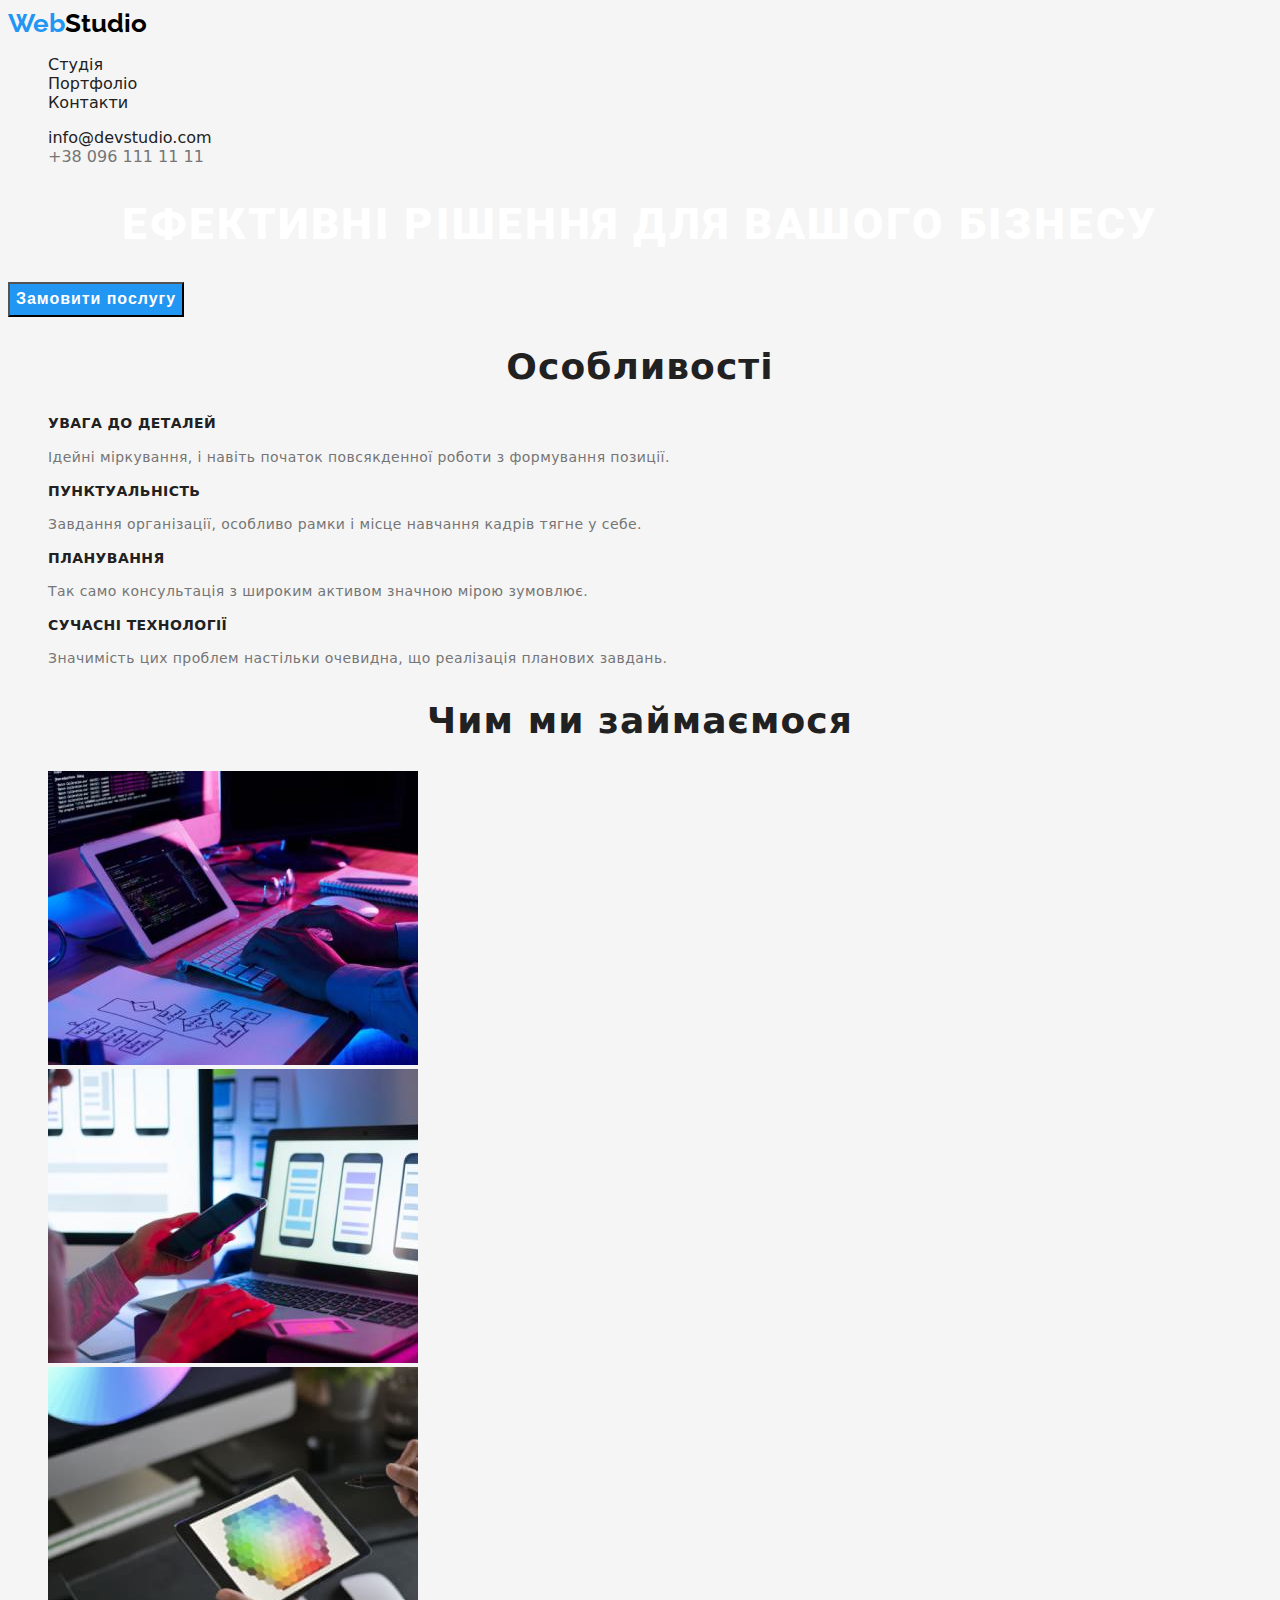
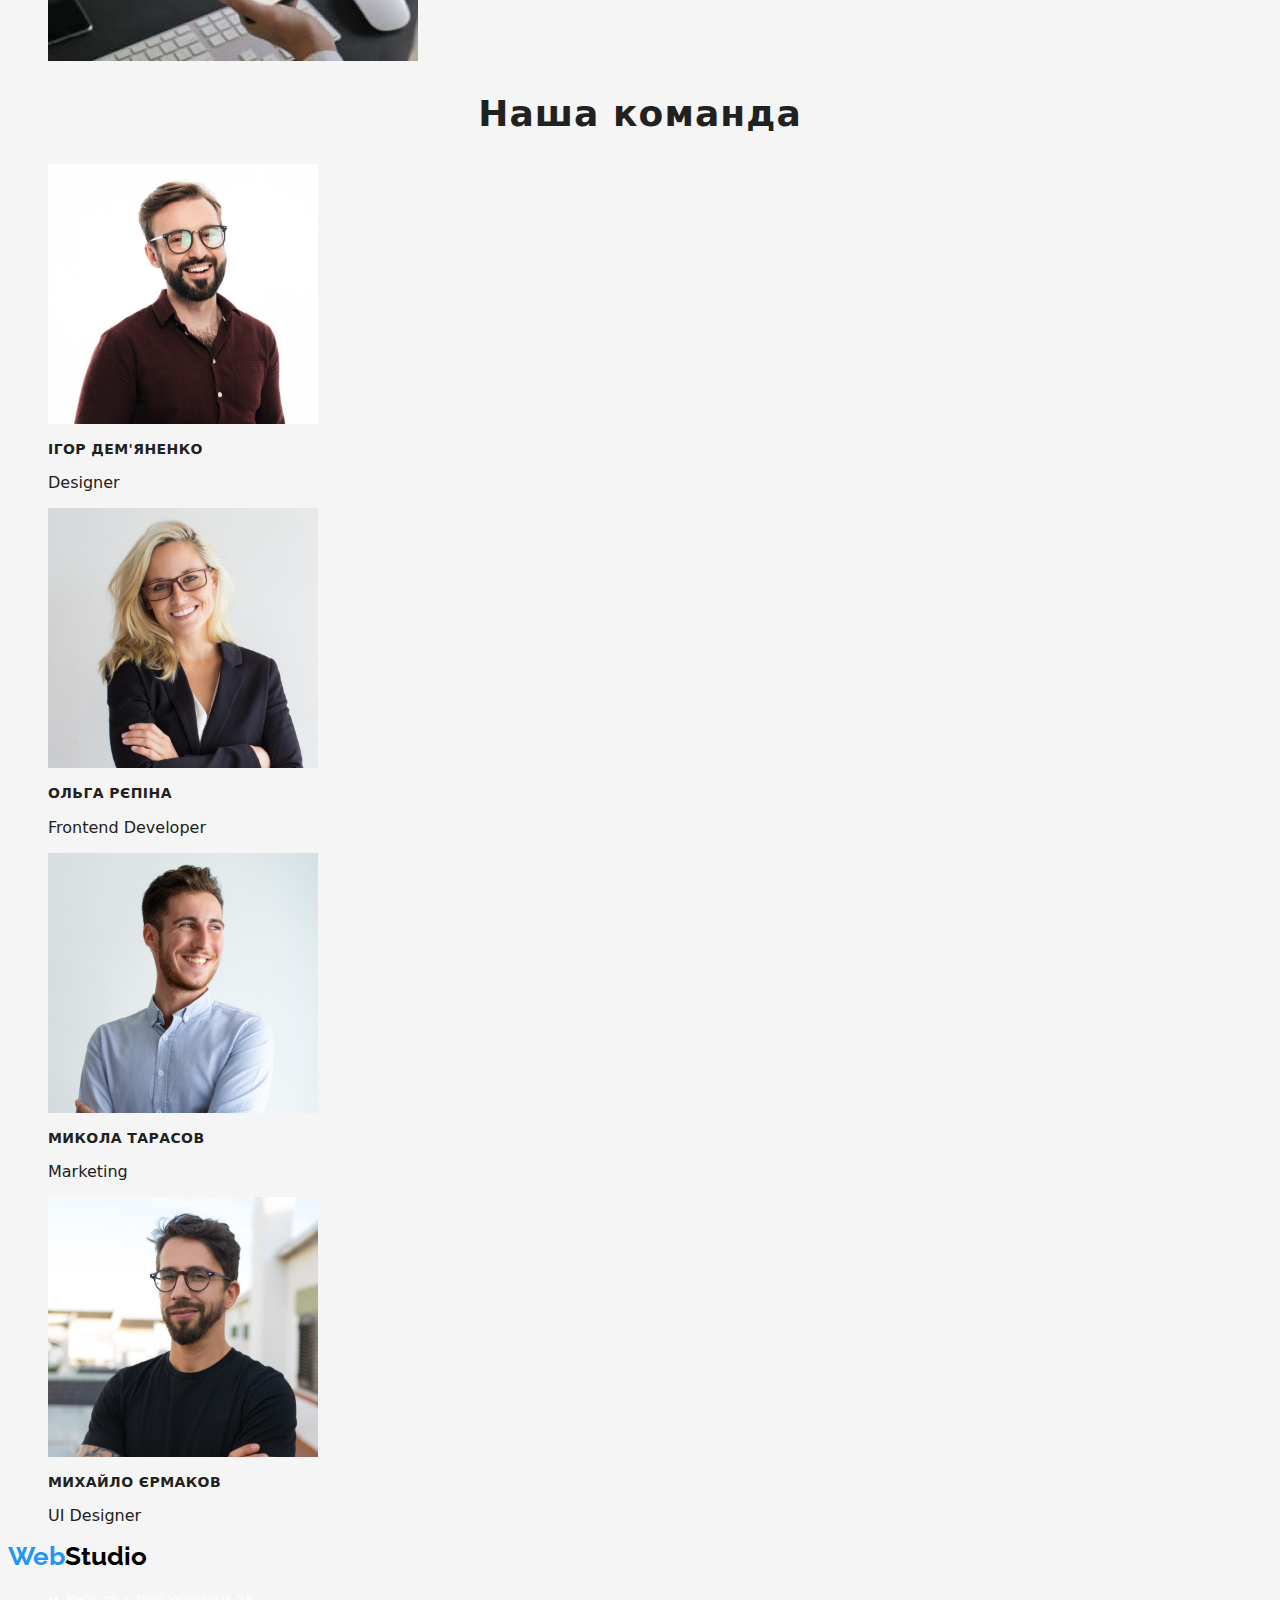
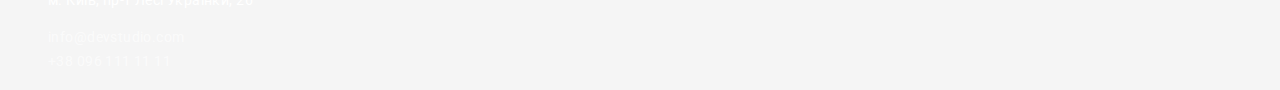
==== index.html @ 3db5e2b0 "допрацювання" ====
<!DOCTYPE html>
<html lang="uk">

<head>
    <meta charset="UTF-8">
    <meta http-equiv="X-UA-Compatible" content="IE=edge">
    <meta name="viewport" content="width=device-width, initial-scale=1.0">
    <title>WebStudio</title>
    <link rel="preconnect" href="https://fonts.googleapis.com">
    <link rel="preconnect" href="https://fonts.gstatic.com" crossorigin>
    <link
        href="https://fonts.googleapis.com/css2?family=Oleo+Script&family=Raleway:wght@700&family=Roboto:wght@400;500;700;900&display=swap"
        rel="stylesheet">
    <link rel="stylesheet" href="./css/styles.css">
</head>

<body>
    <!--Верхня лінія-->
    <header class="header-page">
        <nav class="heder-nav">
            <a href="./index.html" class="logo-blue">Web<span class="logo-black">Studio</span></a>
            <ul class="social-link">
                <li><a class="header-link link" href="./index.html">Студія</a></li>
                <li><a class="header-link link" href="./portfolio.html">Портфоліо</a></li>
                <li><a class="header-link link" href="#">Контакти</a></li>
            </ul>
        </nav>
        <ul>
            <li><a class="link" href="mailto:info@devstudio.com">info@devstudio.com</a></li>
            <li><a class="heder-tel-link" href="tel:+380961111111">+38 096 111 11 11</a></li>
        </ul>
    </header>
    <!--Main-->
    <main>
        <!--Заголовок-->
        <section class="hero">
            <h1 class="hero-title">Ефективні рішення для вашого бізнесу</h1>
            <button class="hero-button" type="button">Замовити послугу</button>
        </section>
        <!--Особливості-->
        <section>
            <h2 visually-hidden>Особливості</h2>
            <ul>
                <li>
                    <h3>УВАГА ДО ДЕТАЛЕЙ</h3>
                    <p class="text-main">Ідейні міркування, і навіть початок повсякденної роботи з формування позиції.
                    </p>
                </li>
                <li>
                    <h3>ПУНКТУАЛЬНІСТЬ</h3>
                    <p class="text-main">Завдання організації, особливо рамки і місце навчання кадрів тягне у себе.</p>
                </li>
                <li>
                    <h3>ПЛАНУВАННЯ</h3>
                    <p class="text-main">Так само консультація з широким активом значною мірою зумовлює.</p>
                </li>
                <li>
                    <h3>СУЧАСНІ ТЕХНОЛОГІЇ</h3>
                    <p class="text-main">Значимість цих проблем настільки очевидна, що реалізація планових завдань.</p>
                </li>
            </ul>
        </section>
        <!--Чим ми займаємося-->
        <section>
            <h2>Чим ми займаємося</h2>
            <ul>
                <li><img src="images/picture1.jpg" alt="картинка1.jpg" width="370" height="294"></li>
                <li><img src="images/picture2.jpg" alt="картинка2.jpg" width="370" height="294"></li>
                <li><img src="images/picture3.jpg" alt="картинка3.jpg" width="370" height="294"></li>
            </ul>
        </section>
        <!--Наша команда-->
        <section>
            <h2>Наша команда</h2>
            <ul>
                <li>
                    <img src="images/demyanenko.jpg" alt="Ігор Дем'яненко" width="270" height="260">
                    <h3>Ігор Дем'яненко</h3>
                    <p class="text">Designer</p>
                </li>
                <li>
                    <img src="images/repina.jpg" alt="Ольга Рєпіна" width="270" height="260">
                    <h3>Ольга Рєпіна</h3>
                    <p class="text">Frontend Developer</p>
                </li>
                <li>
                    <img src="images/tarasov.jpg" alt="Микола Тарасов" width="270" height="260">
                    <h3>Микола Тарасов</h3>
                    <p class="text">Marketing</p>
                </li>
                <li>
                    <img src="images/yermakov.jpg" alt="Михайло Єрмаков" width="270" height="260">
                    <h3>Михайло Єрмаков</h3>
                    <p class="text">UI Designer</p>
                </li>
            </ul>
        </section>
    </main>
    <!--Підвал-->
    <footer>
        <a href="./index.html" class="logo-blue">Web<span class="logo-black">Studio</span></a>
        <address>
            <ul class="link">
                <li>
                    <p class="footer-addres link">м. Київ, пр-т Лесі Українки, 26</p>
                </li>
                <li><a class="footer-link link" href="mailto:info@devstudio.com" class="link">info@devstudio.com</a>
                </li>
                <li><a class="footer-tel-link link" href="tel:+380961111111"> +38 096 111 11 11</a></li>
            </ul>
        </address>
    </footer>
</body>

</html>
---- css/styles.css ----
/*body { font-family:'Roboto';*/
body {
  background-color: #f5f5f5;
  color: #212121;
  font-family: system-ui, -apple-system, BlinkMacSystemFont, "Segoe UI", Roboto,
    Oxygen, Ubuntu, Cantarell, "Open Sans", "Helvetica Neue", sans-serif;
}

/*логотип*/
.logo-blue {
  font-family: "Raleway";
  font-style: normal;
  font-weight: 700;
  font-size: 26px;
  line-height: 1.2;
  color: #2196f3;
}

.logo-black {
  color: #000000;
}

/*навігація*/
ul {
  list-style: none;
}

a {
  text-decoration: none;
}

.social-links .link {

  font-weight: 500;
  font-size: 14px;
  line-height: 1.1;
  letter-spacing: 0.02em;
  color: #212121;
}

.social-links .link:hover,
.social-links .link:focus {
  color: #2196f3;
}

.social-links .link:visited {
  color: #2196f3;
}

a[href="#"] {
  color: #212121;
}

.social-links a {
  color: #212121;
}

/*електронна адреса і телефон*/

.link {
  color: #212121;
}

.link:hover {
  color: #2196f3;
}

.heder-tel-link {
  color: #757575;
}

.heder-tel-link:hover,
.heder-tel-link:focus {
  color: #2196f3;
}

/*Шапка, кнопки*/
.hero-title {
  font-weight: 900;
  font-size: 44px;
  line-height: 1.3;
  /* or 136% */

  text-align: center;
  letter-spacing: 0.06em;
  text-transform: uppercase;

  color: #FFFFFF;
}

.hero-button {
  background-color: #2196f3;
  font-weight: 700;
  font-size: 16px;
  line-height: 1.8;
  /* identical to box height, or 188% */

  display: flex;
  align-items: center;
  text-align: center;
  letter-spacing: 0.06em;

  color: #FFFFFF;
}

button {
  cursor: pointer;
}

button:hover,
button:focus {
  color: #2196f3;
}

/*Заголовки*/
h1 {
  font-family: 'Roboto';
  font-style: normal;
  font-weight: 700;
  font-size: 18px;
  line-height: 2;
  /* identical to box height, or 200% */

  letter-spacing: 0.06em;

  color: #212121;
}

h2 {
  font-size: 36px;
  line-height: 1.1;
  text-align: center;
  letter-spacing: 0.03em;

  color: #212121;
}

h3 {
  font-size: 14px;
  line-height: 1.1;
  letter-spacing: 0.03em;
  text-transform: uppercase;

  color: #212121;
}

/*Параграфи*/
.text-main {
  font-weight: 400;
  font-size: 14px;
  line-height: 1.7;
  /* or 171% */

  letter-spacing: 0.03em;

  color: #757575;
}

.visually-hidden {
  position: absolute;
  white-space: nowrap;
  width: 1px;
  height: 1px;
  overflow: hidden;
  border: 0;
  padding: 0;
  clip: rect(0 0 0 0);
  clip-path: inset(50%);
  margin: -1px;
}

.footer-addres {
  font-family: 'Roboto';
  font-style: normal;
  font-weight: 400;
  font-size: 14px;
  line-height: 1.7;
  /* or 171% */

  letter-spacing: 0.03em;

  color: #FFFFFF;
}

.footer-link {
  font-family: 'Roboto';
  font-style: normal;
  font-size: 14px;
  line-height: 1.7;
  /* or 171% */

  letter-spacing: 0.03em;

  color: rgba(255, 255, 255, 0.6);
}

.footer-tel-link {
  font-family: 'Roboto';
  font-style: normal;
  font-weight: 400;
  font-size: 14px;
  line-height: 1.7;
  /* or 171% */

  letter-spacing: 0.03em;

  color: rgba(255, 255, 255, 0.6);
}
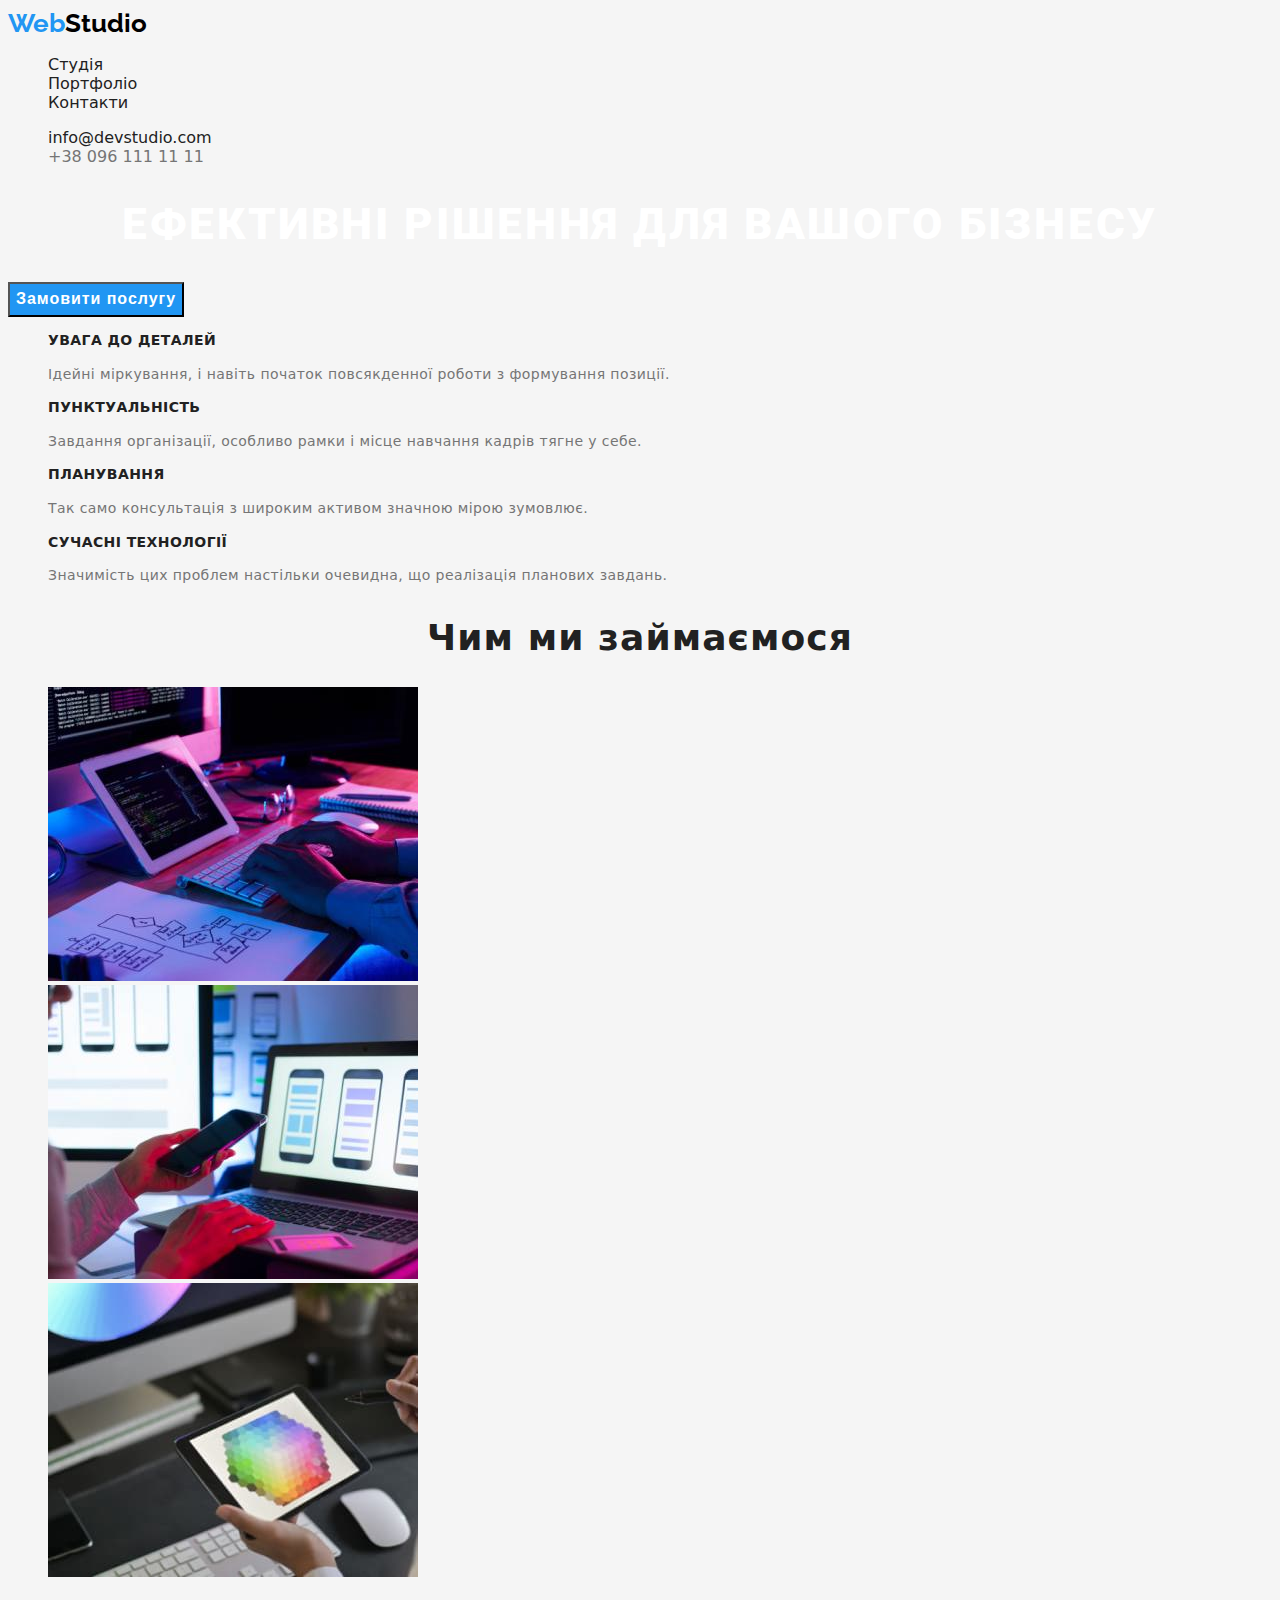
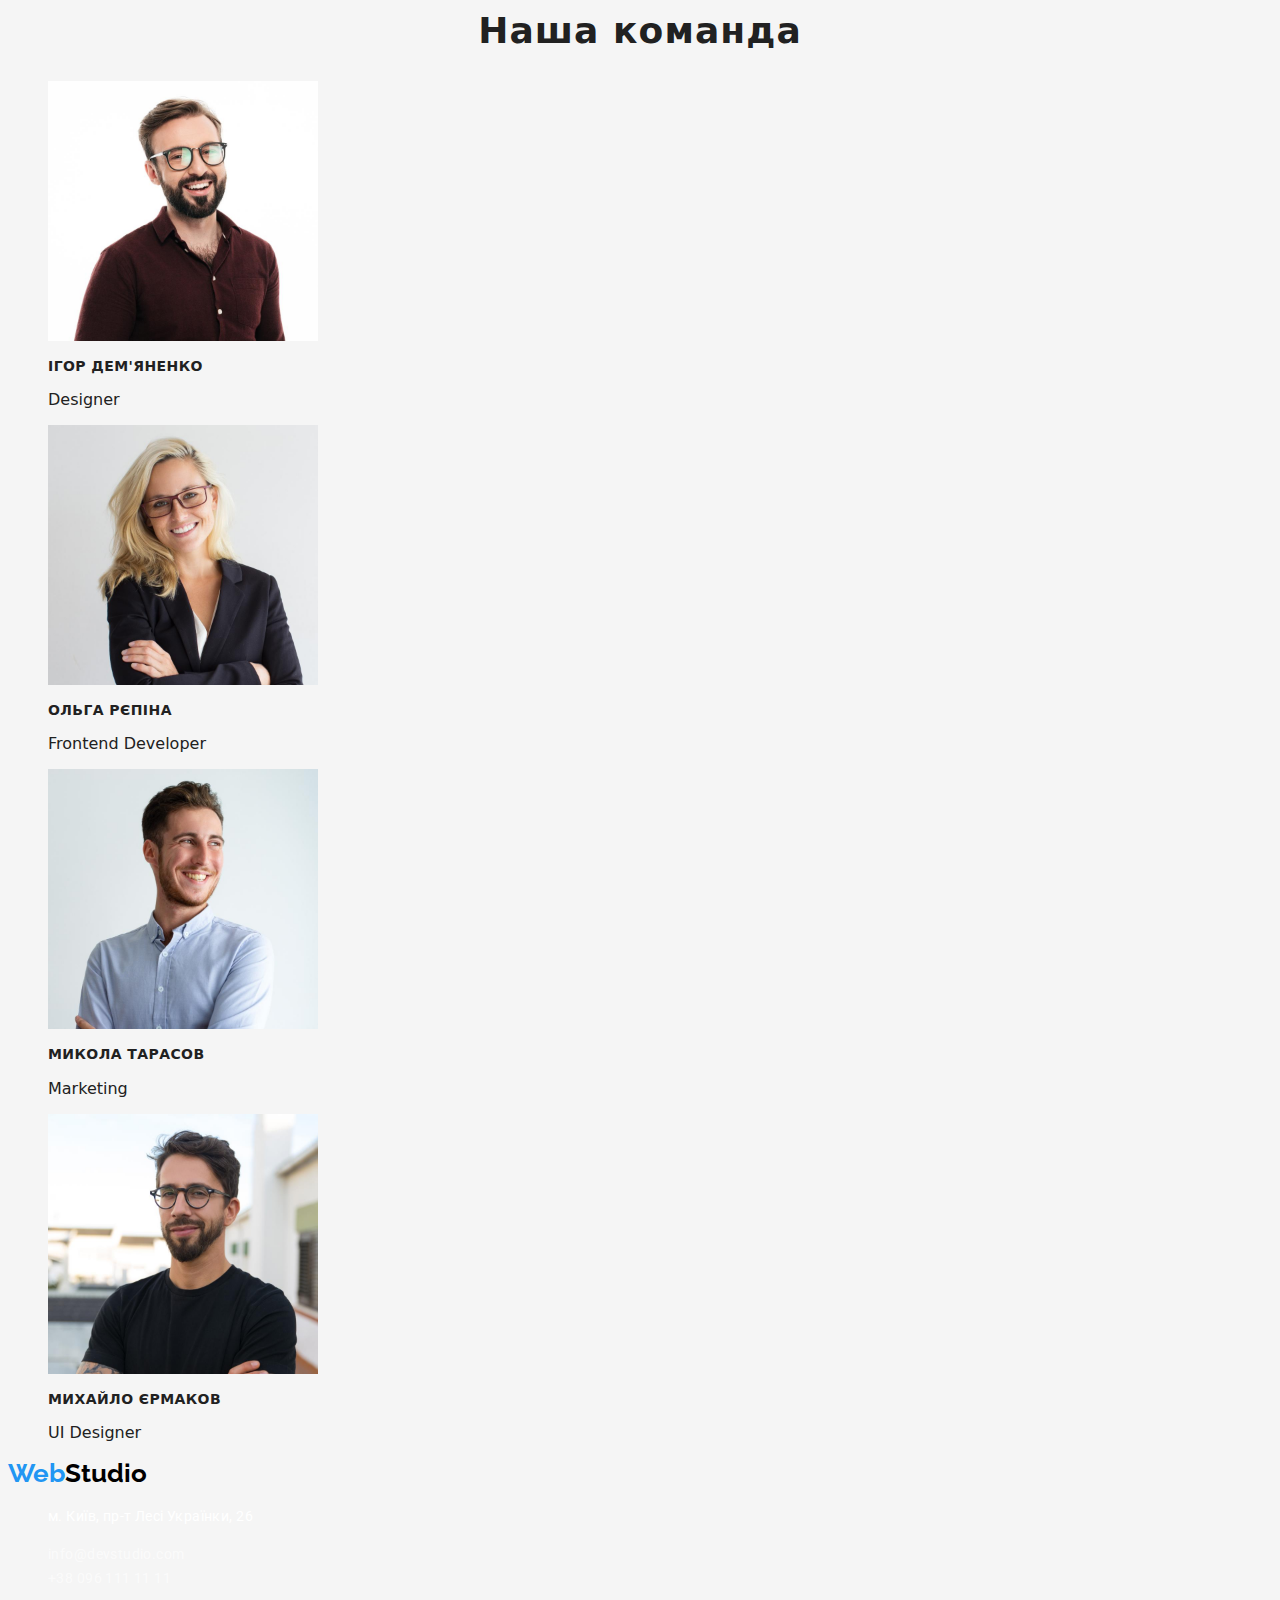
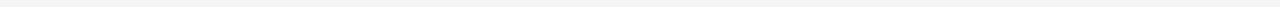
==== commit 150adfa3: "Виправлення" ====
--- a/index.html
+++ b/index.html
@@ -39,7 +39,7 @@
         </section>
         <!--Особливості-->
         <section>
-            <h2 visually-hidden>Особливості</h2>
+            <h2 class="visually-hidden">Особливості</h2>
             <ul>
                 <li>
                     <h3>УВАГА ДО ДЕТАЛЕЙ</h3>
@@ -104,7 +104,7 @@
                 <li>
                     <p class="footer-addres link">м. Київ, пр-т Лесі Українки, 26</p>
                 </li>
-                <li><a class="footer-link link" href="mailto:info@devstudio.com" class="link">info@devstudio.com</a>
+                <li><a class="footer-link link" href="mailto:info@devstudio.com">info@devstudio.com</a>
                 </li>
                 <li><a class="footer-tel-link link" href="tel:+380961111111"> +38 096 111 11 11</a></li>
             </ul>
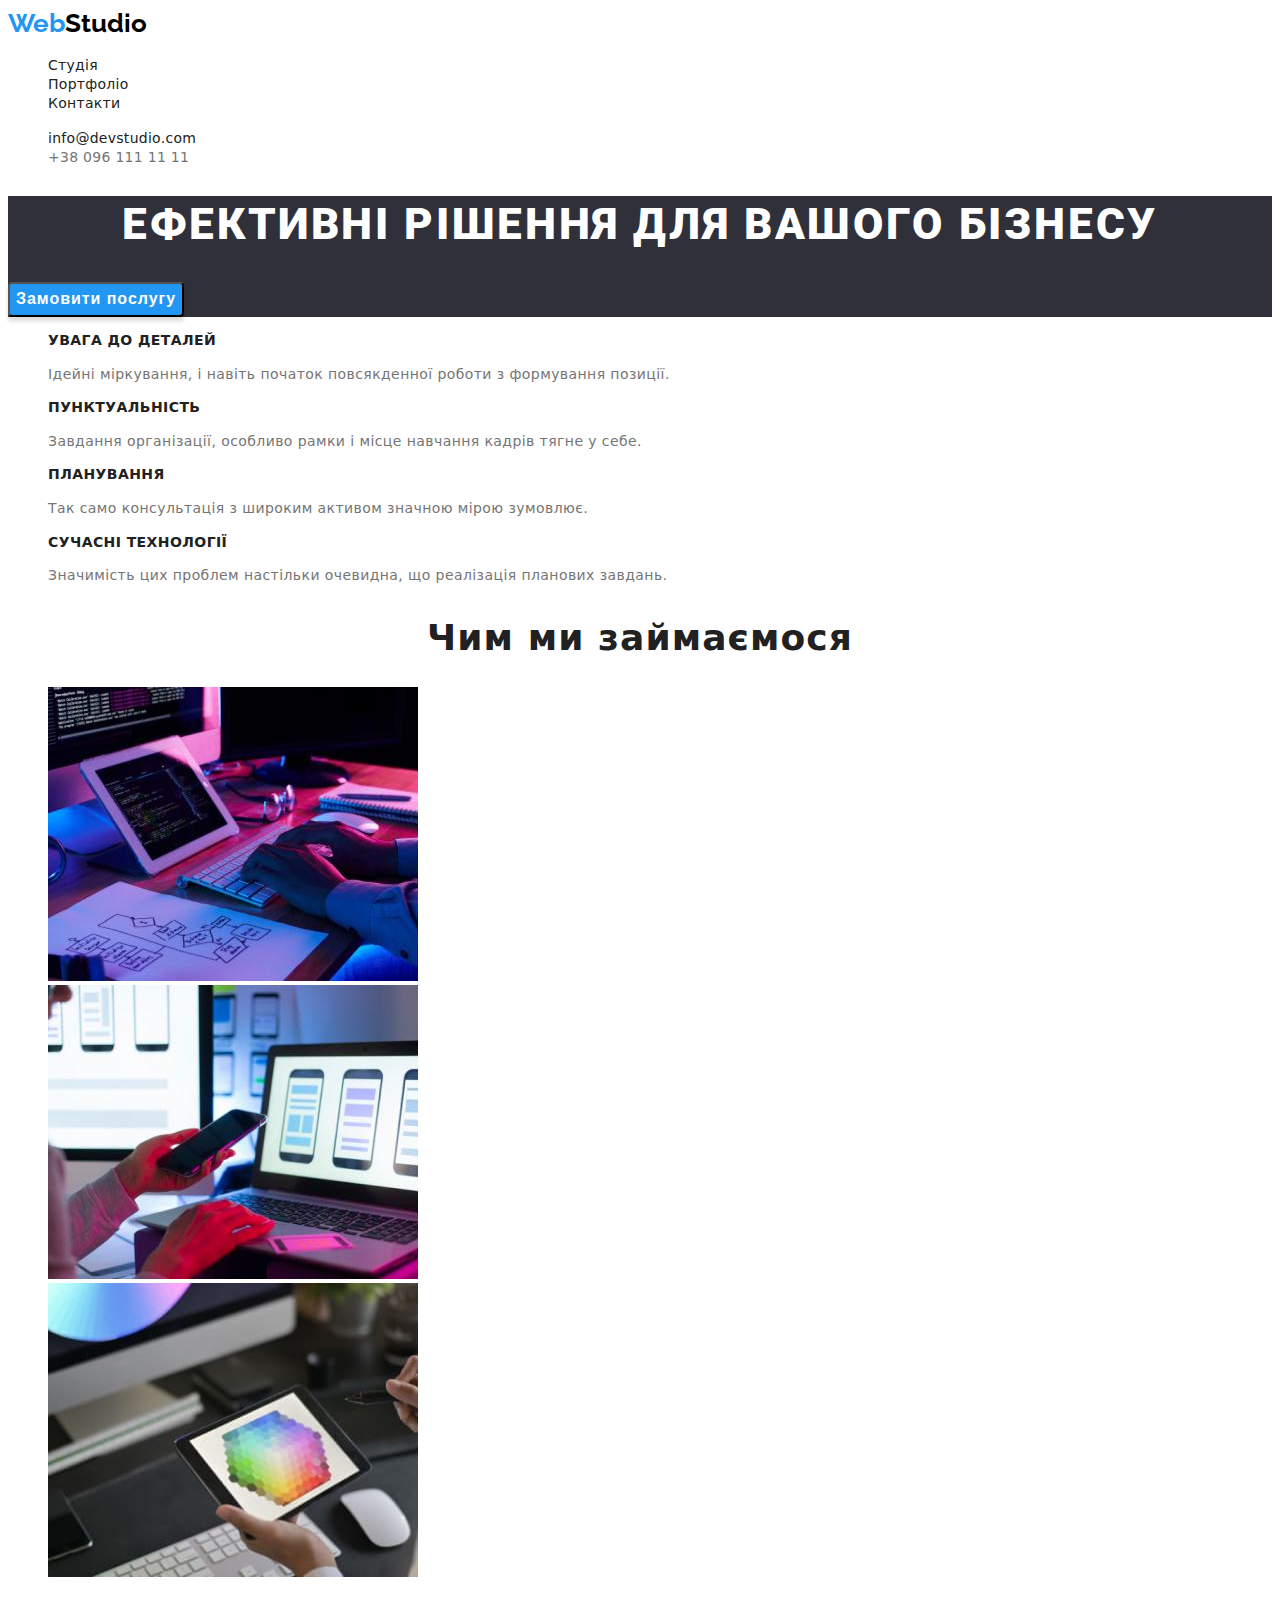
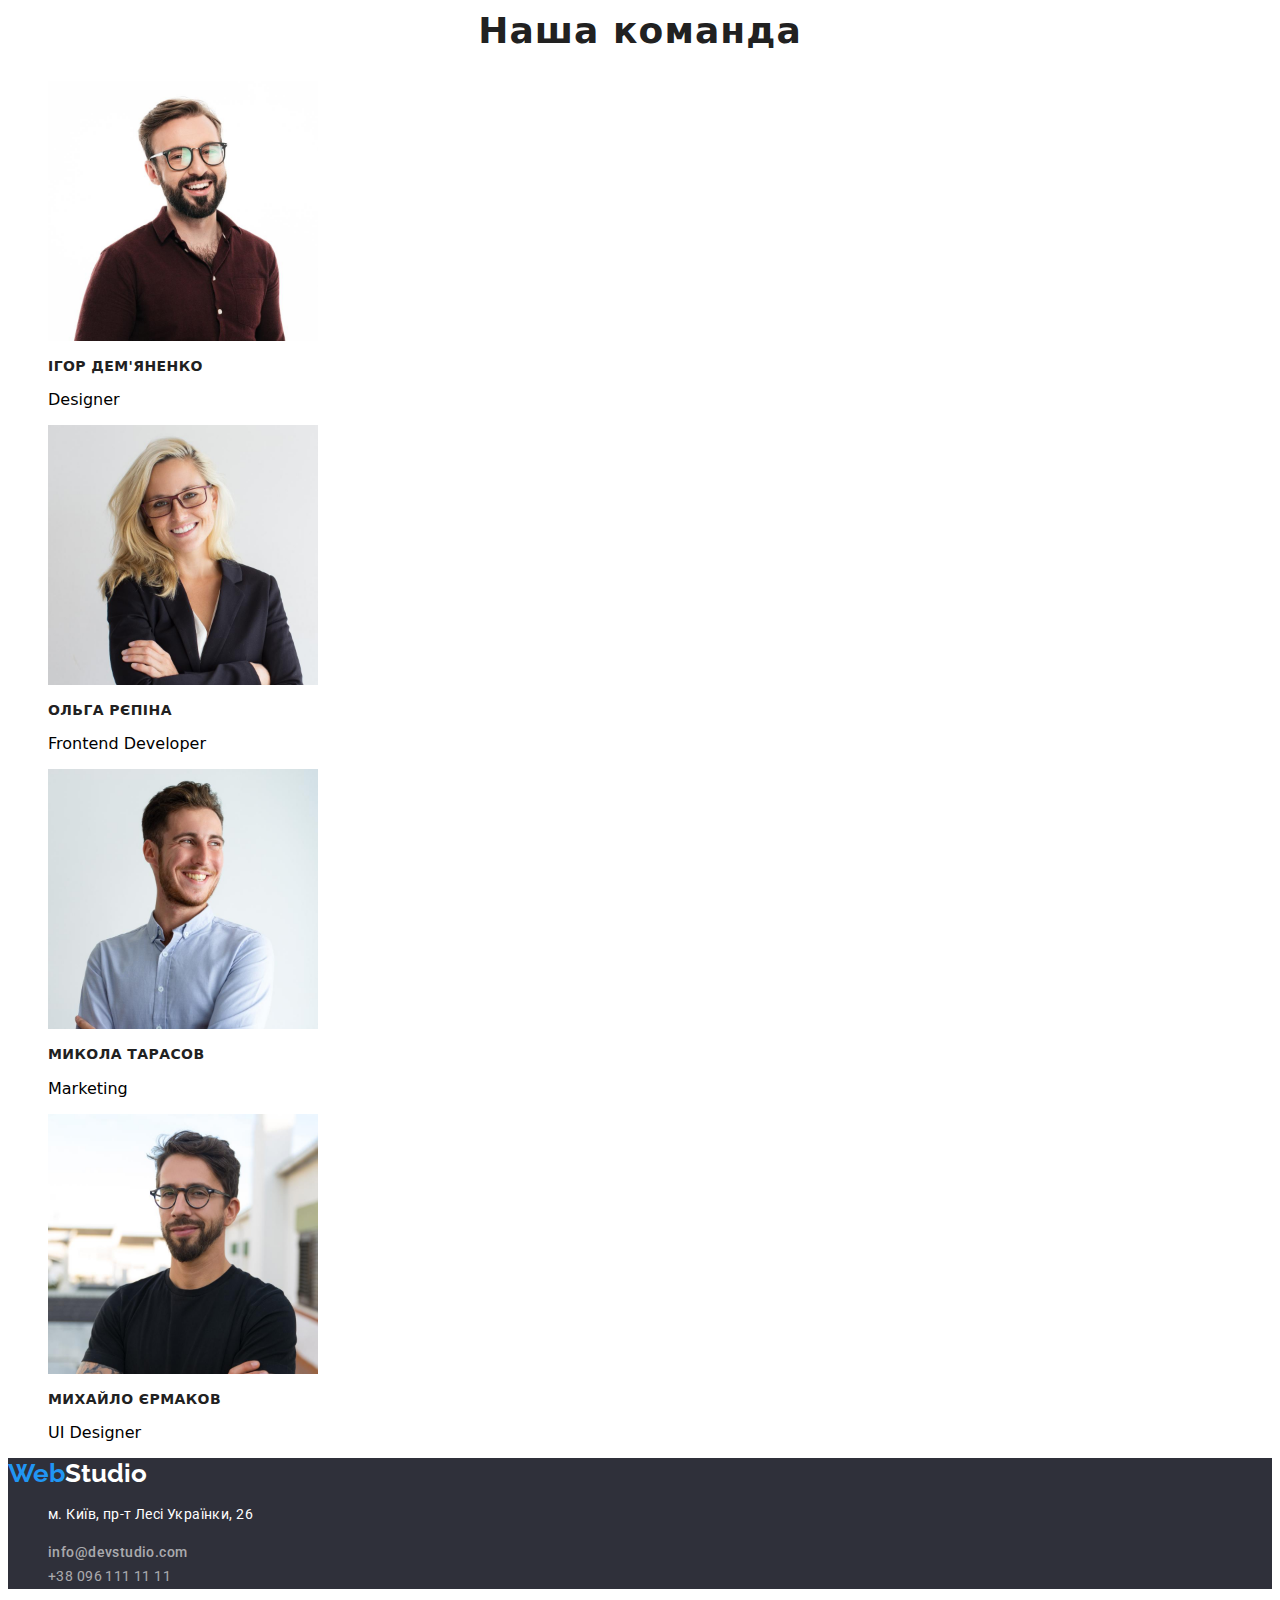
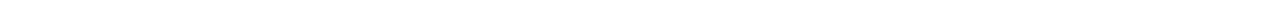
==== commit c9040eaa: "допрацювання" ====
--- a/index.html
+++ b/index.html
@@ -17,9 +17,9 @@
 <body>
     <!--Верхня лінія-->
     <header class="header-page">
-        <nav class="heder-nav">
+        <nav>
             <a href="./index.html" class="logo-blue">Web<span class="logo-black">Studio</span></a>
-            <ul class="social-link">
+            <ul class="site-nav list">
                 <li><a class="header-link link" href="./index.html">Студія</a></li>
                 <li><a class="header-link link" href="./portfolio.html">Портфоліо</a></li>
                 <li><a class="header-link link" href="#">Контакти</a></li>
@@ -38,11 +38,11 @@
             <button class="hero-button" type="button">Замовити послугу</button>
         </section>
         <!--Особливості-->
-        <section>
+        <section class="section">
             <h2 class="visually-hidden">Особливості</h2>
             <ul>
                 <li>
-                    <h3>УВАГА ДО ДЕТАЛЕЙ</h3>
+                    <h3 class="">УВАГА ДО ДЕТАЛЕЙ</h3>
                     <p class="text-main">Ідейні міркування, і навіть початок повсякденної роботи з формування позиції.
                     </p>
                 </li>
@@ -97,8 +97,8 @@
         </section>
     </main>
     <!--Підвал-->
-    <footer>
-        <a href="./index.html" class="logo-blue">Web<span class="logo-black">Studio</span></a>
+    <footer class="page-footer">
+        <a href="./index.html" class="logo-blue">Web<span class="logo-white">Studio</span></a>
         <address>
             <ul class="link">
                 <li>
--- a/css/styles.css
+++ b/css/styles.css
@@ -1,11 +1,20 @@
-/*body { font-family:'Roboto';*/
+/*body font-family:'Roboto';*/
+:root {
+  --primary-text-color:#757575;
+  --title-text-color: #212121;
+  --accent-color: #2196F3;
+  --accent-black-color: #000000;
+  --primary-white-color: #FFFFFF;
+}
+
 body {
-  background-color: #f5f5f5;
-  color: #212121;
+  background-color: var(--primary-white-color);
   font-family: system-ui, -apple-system, BlinkMacSystemFont, "Segoe UI", Roboto,
     Oxygen, Ubuntu, Cantarell, "Open Sans", "Helvetica Neue", sans-serif;
 }
-
+.hero {
+  background: #2F303A;
+}
 /*логотип*/
 .logo-blue {
   font-family: "Raleway";
@@ -17,56 +26,67 @@
 }
 
 .logo-black {
-  color: #000000;
-}
-
+  color: var(--accent-black-color)
+}
+.logo-white {
+color: var(--primary-white-color)
+}
 /*навігація*/
 ul {
   list-style: none;
 }
-
+.list {
+  list-style: none;
+}
 a {
   text-decoration: none;
 }
 
-.social-links .link {
-
+.site-nav.header-link.link {
+
+  font-family: 'Roboto';
+  font-style: normal;
   font-weight: 500;
   font-size: 14px;
   line-height: 1.1;
   letter-spacing: 0.02em;
-  color: #212121;
-}
-
-.social-links .link:hover,
-.social-links .link:focus {
-  color: #2196f3;
-}
-
-.social-links .link:visited {
-  color: #2196f3;
+
+  color:var(--title-text-color)
+}
+
+.site-nav.header-link.link {
+  color: var(--accent-color);
+}
+
+.site-nav.header-link.link:hover,
+.site-nav.header-link.link:focus {
+  color: var(--accent-color)
 }
 
 a[href="#"] {
-  color: #212121;
-}
-
-.social-links a {
-  color: #212121;
+  color:var(--title-text-color)
 }
 
 /*електронна адреса і телефон*/
 
 .link {
-  color: #212121;
-}
-
-.link:hover {
-  color: #2196f3;
+  font-weight: 500;
+  font-size: 14px;
+  line-height: 1.1;
+  letter-spacing: 0.02em;
+  color: var(--title-text-color)
+}
+.link:hover,
+.link:focus {
+  color: var(--accent-color)
 }
 
 .heder-tel-link {
-  color: #757575;
+  font-weight: 500;
+  font-size: 14px;
+  line-height: 1.1;
+  letter-spacing: 0.02em;
+  color:var(--primary-text-color)
 }
 
 .heder-tel-link:hover,
@@ -85,46 +105,83 @@
   letter-spacing: 0.06em;
   text-transform: uppercase;
 
-  color: #FFFFFF;
-}
-
+  color: var(--primary-white-color)
+}
+
+.button {
+  color: var(--title-text-color);
+  background-color: var(--primary-white-color);
+}
+
+.button {
+  cursor: pointer;
+}
+button:hover,
+button:focus {
+  color: var(--accent-color)
+}
 .hero-button {
-  background-color: #2196f3;
+  background: #2196F3;
+  box-shadow: 0px 4px 4px rgba(0, 0, 0, 0.15);
+  border-radius: 4px;
   font-weight: 700;
   font-size: 16px;
   line-height: 1.8;
   /* identical to box height, or 188% */
-
   display: flex;
   align-items: center;
   text-align: center;
   letter-spacing: 0.06em;
-
-  color: #FFFFFF;
-}
-
-button {
-  cursor: pointer;
-}
-
-button:hover,
-button:focus {
-  color: #2196f3;
-}
-
+  color: var(--primary-white-color)
+}
+.portfolio-button-blue {
+  background-color: var(--accent-color);
+  /* shadow-middle */
+  box-shadow: 0px 3px 1px rgba(0, 0, 0, 0.1),
+    0px 1px 2px rgba(0, 0, 0, 0.08),
+    0px 2px 2px rgba(0, 0, 0, 0.12);
+  border-radius: 4px;
+
+  font-family: 'Roboto';
+  font-style: normal;
+  font-weight: 500;
+  font-size: 16px;
+  line-height: 1.6;
+  /* identical to box height, or 162% */
+  text-align: center;
+  letter-spacing: 0.03em;
+  color: var(--primary-white-color)
+}
+.portfolio-button {
+  background: #F5F4FA;
+  border-radius: 4px;
+  font-family: 'Roboto';
+  font-style: normal;
+  font-weight: 500;
+  font-size: 16px;
+  line-height: 26px;
+  /* identical to box height, or 162% */
+
+  text-align: center;
+  letter-spacing: 0.03em;
+  color: var(--title-text-color);
+}
 /*Заголовки*/
-h1 {
-  font-family: 'Roboto';
-  font-style: normal;
-  font-weight: 700;
-  font-size: 18px;
-  line-height: 2;
-  /* identical to box height, or 200% */
-
+.hero-title {
+  font-family: 'Roboto';
+  font-style: normal;
+  font-weight: 900;
+  font-size: 44px;
+  line-height: 1.3;
+  /* or 136% */
+
+  text-align: center;
   letter-spacing: 0.06em;
-
-  color: #212121;
-}
+  text-transform: uppercase;
+
+  color: var(--primary-white-color);
+}
+
 
 h2 {
   font-size: 36px;
@@ -168,7 +225,9 @@
   clip-path: inset(50%);
   margin: -1px;
 }
-
+.page-footer{
+background: #2F303A;
+}
 .footer-addres {
   font-family: 'Roboto';
   font-style: normal;
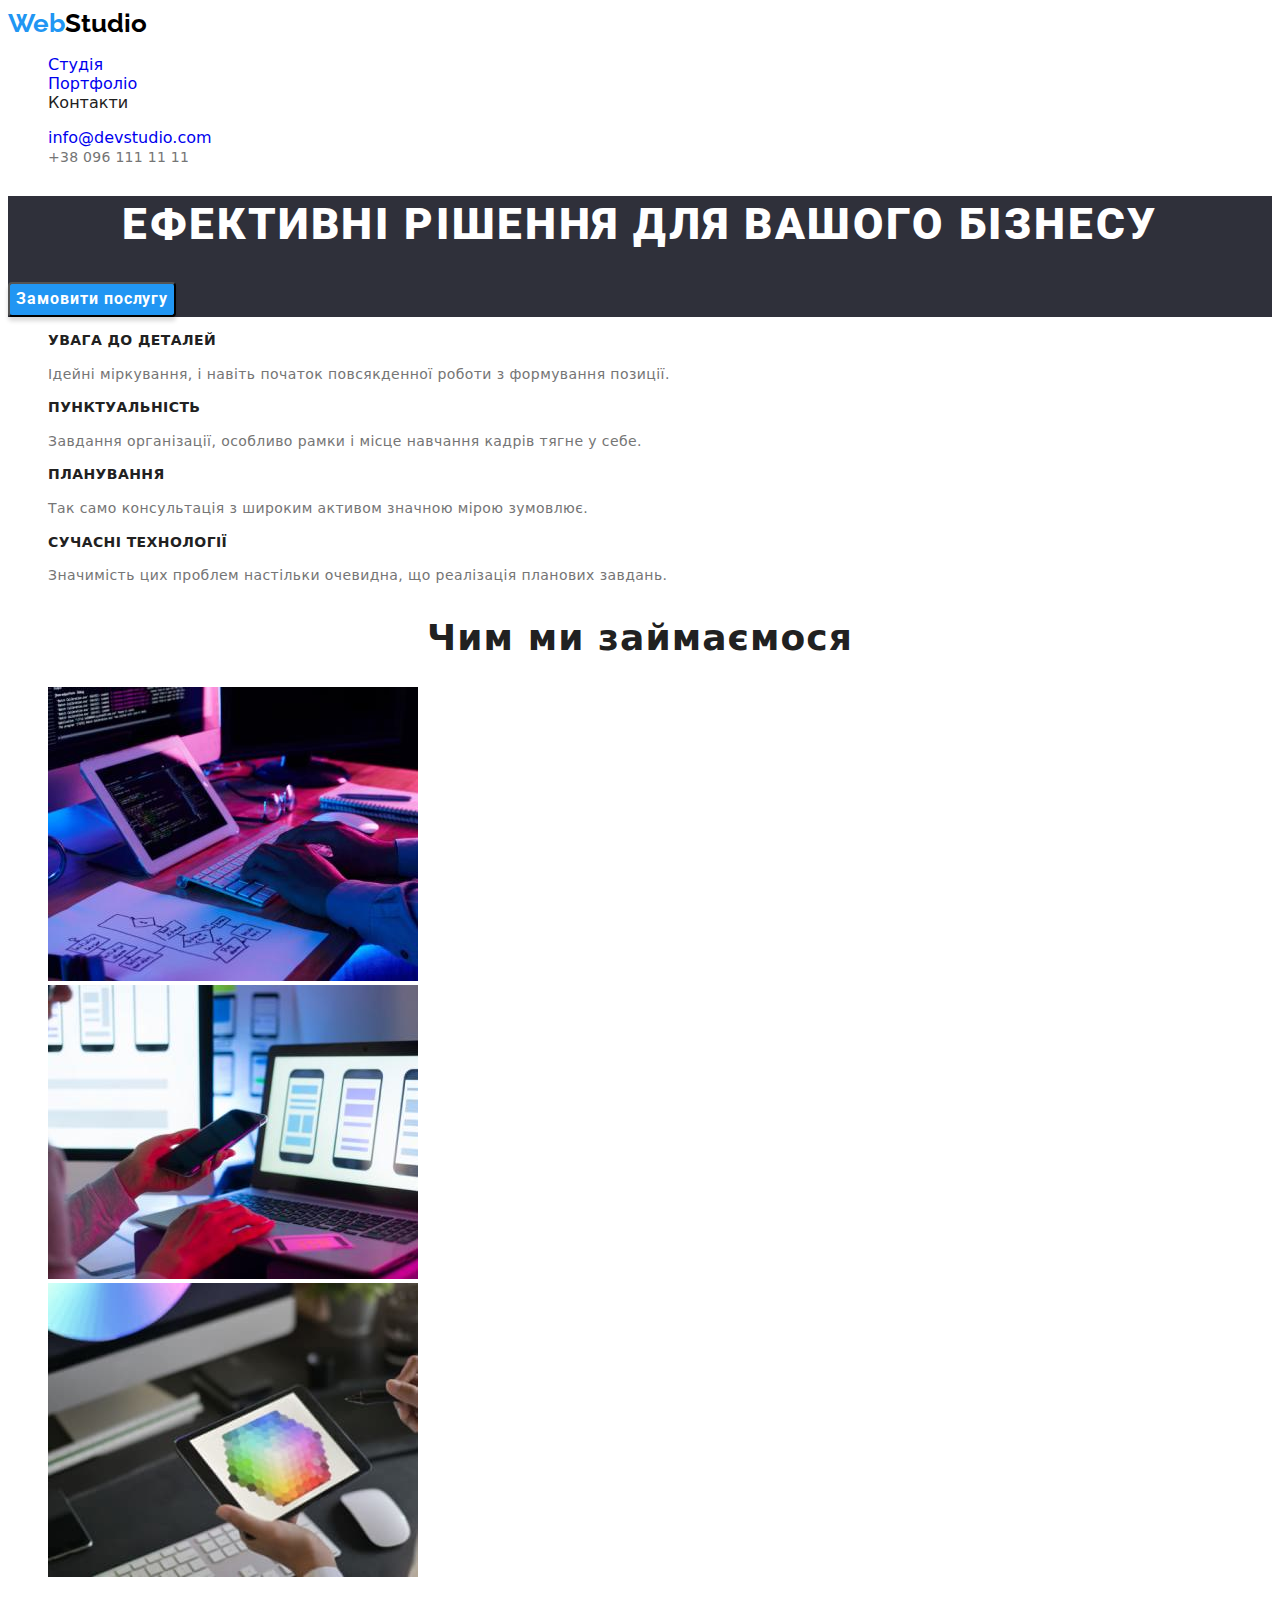
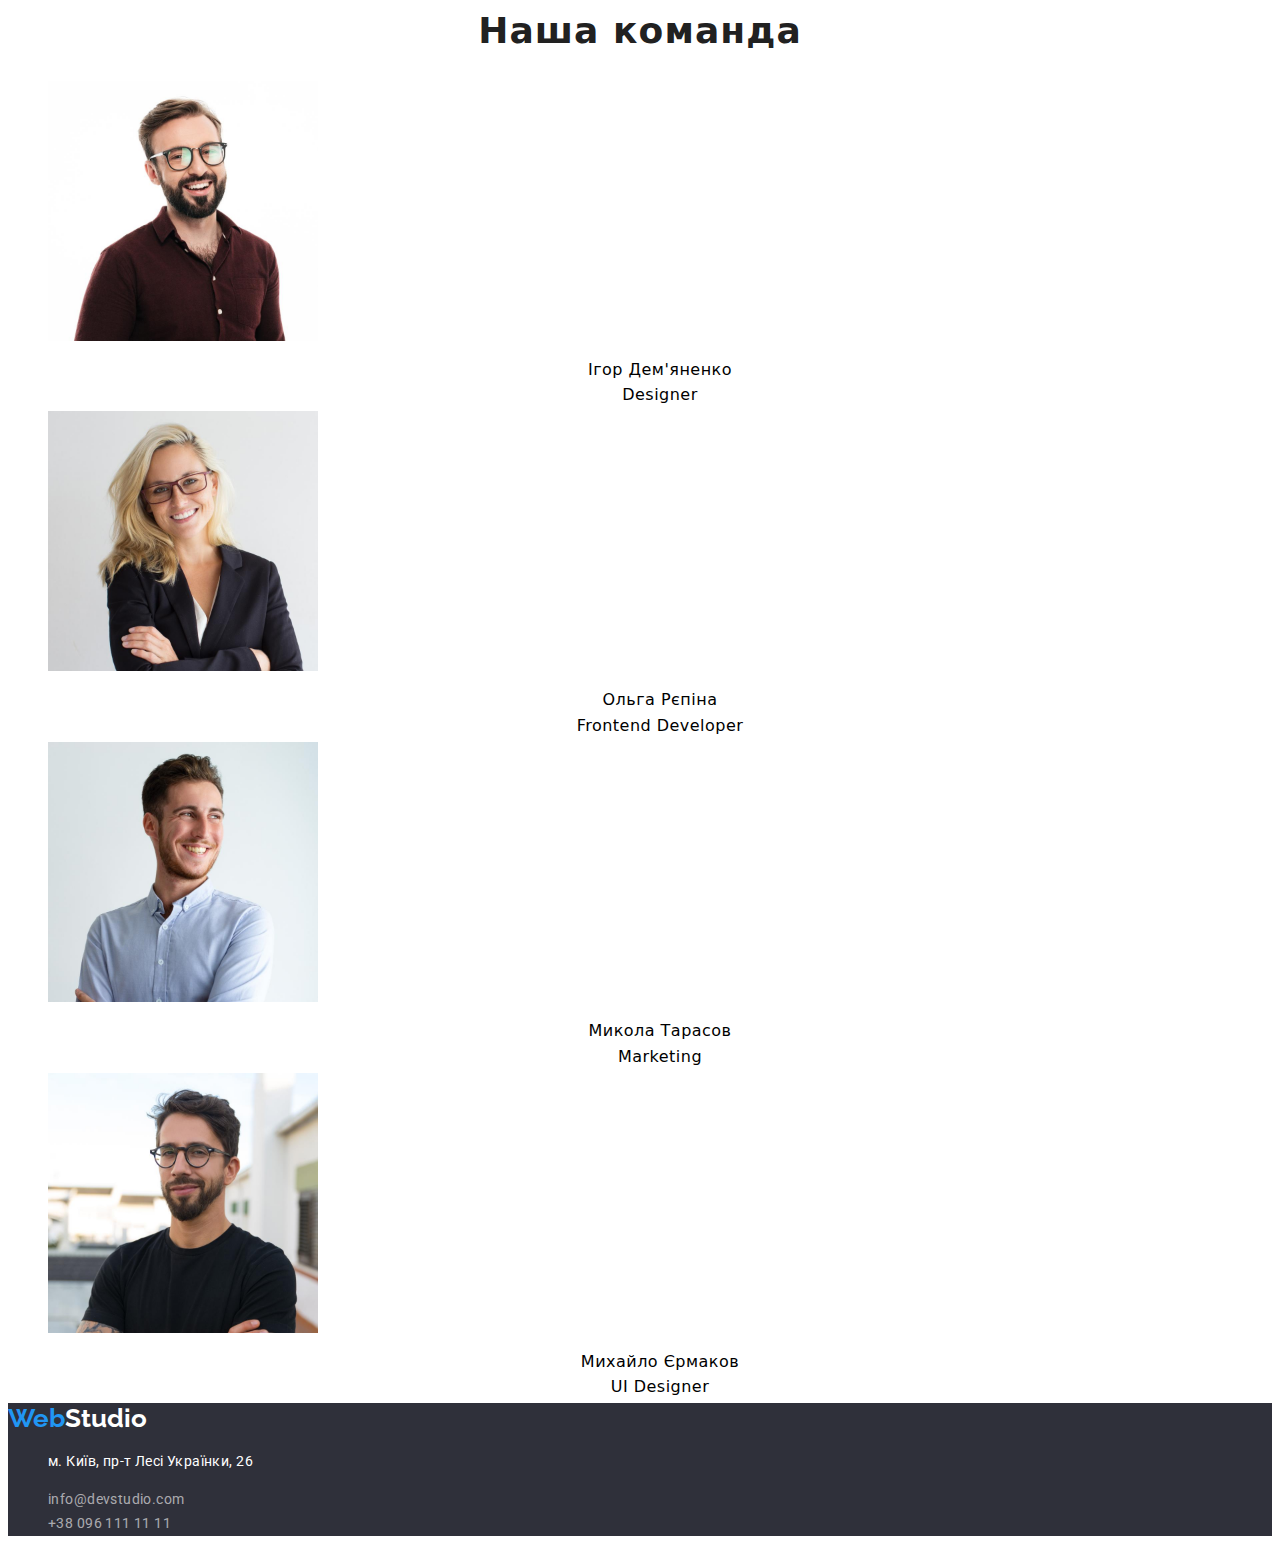
==== commit 03044527: "допрацювання" ====
--- a/index.html
+++ b/index.html
@@ -20,13 +20,13 @@
         <nav>
             <a href="./index.html" class="logo-blue">Web<span class="logo-black">Studio</span></a>
             <ul class="site-nav list">
-                <li><a class="header-link link" href="./index.html">Студія</a></li>
+                <li><a class="header-link current" href="./index.html">Студія</a></li>
                 <li><a class="header-link link" href="./portfolio.html">Портфоліо</a></li>
                 <li><a class="header-link link" href="#">Контакти</a></li>
             </ul>
         </nav>
         <ul>
-            <li><a class="link" href="mailto:info@devstudio.com">info@devstudio.com</a></li>
+            <li><a class="link current" href="mailto:info@devstudio.com">info@devstudio.com</a></li>
             <li><a class="heder-tel-link" href="tel:+380961111111">+38 096 111 11 11</a></li>
         </ul>
     </header>
@@ -35,34 +35,34 @@
         <!--Заголовок-->
         <section class="hero">
             <h1 class="hero-title">Ефективні рішення для вашого бізнесу</h1>
-            <button class="hero-button" type="button">Замовити послугу</button>
+            <button class="button primary" type="button">Замовити послугу</button>
         </section>
         <!--Особливості-->
         <section class="section">
             <h2 class="visually-hidden">Особливості</h2>
             <ul>
                 <li>
-                    <h3 class="">УВАГА ДО ДЕТАЛЕЙ</h3>
+                    <h3 class="title">УВАГА ДО ДЕТАЛЕЙ</h3>
                     <p class="text-main">Ідейні міркування, і навіть початок повсякденної роботи з формування позиції.
                     </p>
                 </li>
                 <li>
-                    <h3>ПУНКТУАЛЬНІСТЬ</h3>
+                    <h3 class="title">ПУНКТУАЛЬНІСТЬ</h3>
                     <p class="text-main">Завдання організації, особливо рамки і місце навчання кадрів тягне у себе.</p>
                 </li>
                 <li>
-                    <h3>ПЛАНУВАННЯ</h3>
+                    <h3 class="title">ПЛАНУВАННЯ</h3>
                     <p class="text-main">Так само консультація з широким активом значною мірою зумовлює.</p>
                 </li>
                 <li>
-                    <h3>СУЧАСНІ ТЕХНОЛОГІЇ</h3>
+                    <h3 class="title">СУЧАСНІ ТЕХНОЛОГІЇ</h3>
                     <p class="text-main">Значимість цих проблем настільки очевидна, що реалізація планових завдань.</p>
                 </li>
             </ul>
         </section>
         <!--Чим ми займаємося-->
         <section>
-            <h2>Чим ми займаємося</h2>
+            <h2 class="main-title">Чим ми займаємося</h2>
             <ul>
                 <li><img src="images/picture1.jpg" alt="картинка1.jpg" width="370" height="294"></li>
                 <li><img src="images/picture2.jpg" alt="картинка2.jpg" width="370" height="294"></li>
@@ -71,26 +71,26 @@
         </section>
         <!--Наша команда-->
         <section>
-            <h2>Наша команда</h2>
+            <h2 class="main-title">Наша команда</h2>
             <ul>
                 <li>
                     <img src="images/demyanenko.jpg" alt="Ігор Дем'яненко" width="270" height="260">
-                    <h3>Ігор Дем'яненко</h3>
+                    <h3 class="name-title">Ігор Дем'яненко</h3>
                     <p class="text">Designer</p>
                 </li>
                 <li>
                     <img src="images/repina.jpg" alt="Ольга Рєпіна" width="270" height="260">
-                    <h3>Ольга Рєпіна</h3>
+                    <h3 class="name-title">Ольга Рєпіна</h3>
                     <p class="text">Frontend Developer</p>
                 </li>
                 <li>
                     <img src="images/tarasov.jpg" alt="Микола Тарасов" width="270" height="260">
-                    <h3>Микола Тарасов</h3>
+                    <h3 class="name-title">Микола Тарасов</h3>
                     <p class="text">Marketing</p>
                 </li>
                 <li>
                     <img src="images/yermakov.jpg" alt="Михайло Єрмаков" width="270" height="260">
-                    <h3>Михайло Єрмаков</h3>
+                    <h3 class="name-title">Михайло Єрмаков</h3>
                     <p class="text">UI Designer</p>
                 </li>
             </ul>
--- a/css/styles.css
+++ b/css/styles.css
@@ -5,6 +5,7 @@
   --accent-color: #2196F3;
   --accent-black-color: #000000;
   --primary-white-color: #FFFFFF;
+  --primary-button-color:#F5F4FA;
 }
 
 body {
@@ -54,10 +55,6 @@
   color:var(--title-text-color)
 }
 
-.site-nav.header-link.link {
-  color: var(--accent-color);
-}
-
 .site-nav.header-link.link:hover,
 .site-nav.header-link.link:focus {
   color: var(--accent-color)
@@ -69,7 +66,7 @@
 
 /*електронна адреса і телефон*/
 
-.link {
+.link .current {
   font-weight: 500;
   font-size: 14px;
   line-height: 1.1;
@@ -91,7 +88,7 @@
 
 .heder-tel-link:hover,
 .heder-tel-link:focus {
-  color: #2196f3;
+  color: var(--accent-color);
 }
 
 /*Шапка, кнопки*/
@@ -120,10 +117,13 @@
 button:focus {
   color: var(--accent-color)
 }
-.hero-button {
-  background: #2196F3;
+.button.primary {
+  background-color: var(--accent-color);
   box-shadow: 0px 4px 4px rgba(0, 0, 0, 0.15);
   border-radius: 4px;
+
+  font-family: 'Roboto';
+  font-style: normal;
   font-weight: 700;
   font-size: 16px;
   line-height: 1.8;
@@ -133,6 +133,9 @@
   text-align: center;
   letter-spacing: 0.06em;
   color: var(--primary-white-color)
+}
+.button.primary:hover,.button.primary:focus {
+  color: var(--accent-color)
 }
 .portfolio-button-blue {
   background-color: var(--accent-color);
@@ -153,23 +156,23 @@
   color: var(--primary-white-color)
 }
 .portfolio-button {
-  background: #F5F4FA;
+  background-color: var(--primary-button-color);
   border-radius: 4px;
   font-family: 'Roboto';
   font-style: normal;
   font-weight: 500;
   font-size: 16px;
-  line-height: 26px;
+  line-height: 1.6;
   /* identical to box height, or 162% */
 
   text-align: center;
   letter-spacing: 0.03em;
   color: var(--title-text-color);
 }
-/*Заголовки*/
+/*Заголовки першої сторінки*/
 .hero-title {
   font-family: 'Roboto';
-  font-style: normal;
+  font-style: inherit;
   font-weight: 900;
   font-size: 44px;
   line-height: 1.3;
@@ -181,24 +184,44 @@
 
   color: var(--primary-white-color);
 }
-
-
-h2 {
+.main-title {
+  font-weight: 700;
   font-size: 36px;
   line-height: 1.1;
   text-align: center;
   letter-spacing: 0.03em;
-
-  color: #212121;
-}
-
-h3 {
-  font-size: 14px;
-  line-height: 1.1;
-  letter-spacing: 0.03em;
-  text-transform: uppercase;
-
-  color: #212121;
+  color: var(--title-text-color);
+}
+
+.title {
+  font-weight: 700;
+    font-size: 14px;
+    line-height: 1.1;
+    letter-spacing: 0.03em;
+    text-transform: uppercase;
+
+  color: var(--title-text-color);
+}
+
+.name-title {
+  font-weight: 500;
+  font-size: 16px;
+  line-height: 1.1;
+  /* identical to box height */
+
+  text-align: center;
+  letter-spacing: 0.03em;
+}
+/*Заголовки портфоліо*/
+
+.section-title {
+  font-weight: 700;
+  font-size: 18px;
+  line-height: 2;
+  /* identical to box height, or 200% */
+
+  letter-spacing: 0.06em;
+  color: var(--title-text-color);
 }
 
 /*Параграфи*/
@@ -210,7 +233,28 @@
 
   letter-spacing: 0.03em;
 
-  color: #757575;
+  color: var(--primary-text-color)
+}
+
+.text {
+  font-weight: 400;
+  font-size: 16px;
+  line-height: 1.1px;
+  /* identical to box height */
+
+  text-align: center;
+  letter-spacing: 0.03em;
+}
+.section-text {
+  font-weight: 400;
+  font-size: 16px;
+  line-height: 1.8;
+  /* identical to box height, or 188% */
+
+  letter-spacing: 0.03em;
+
+  color: var(--primary-text-color);
+
 }
 
 .visually-hidden {
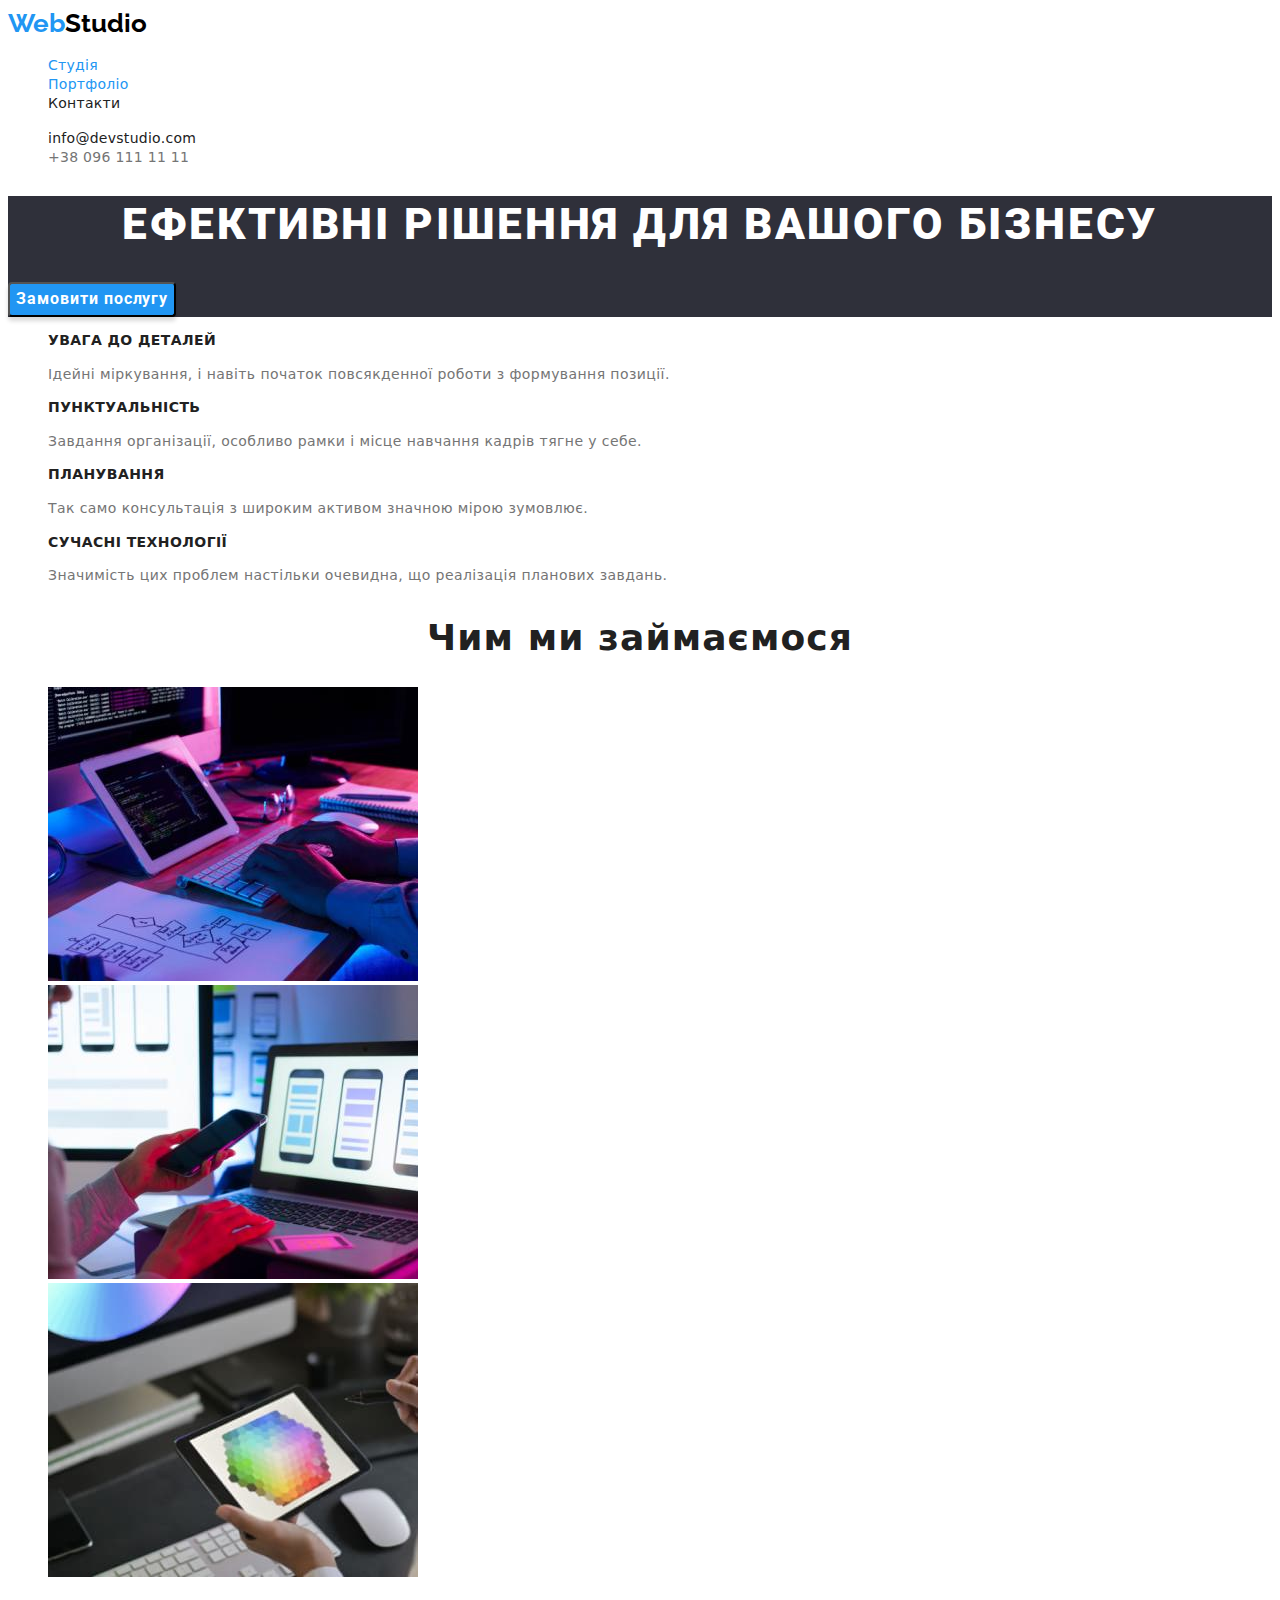
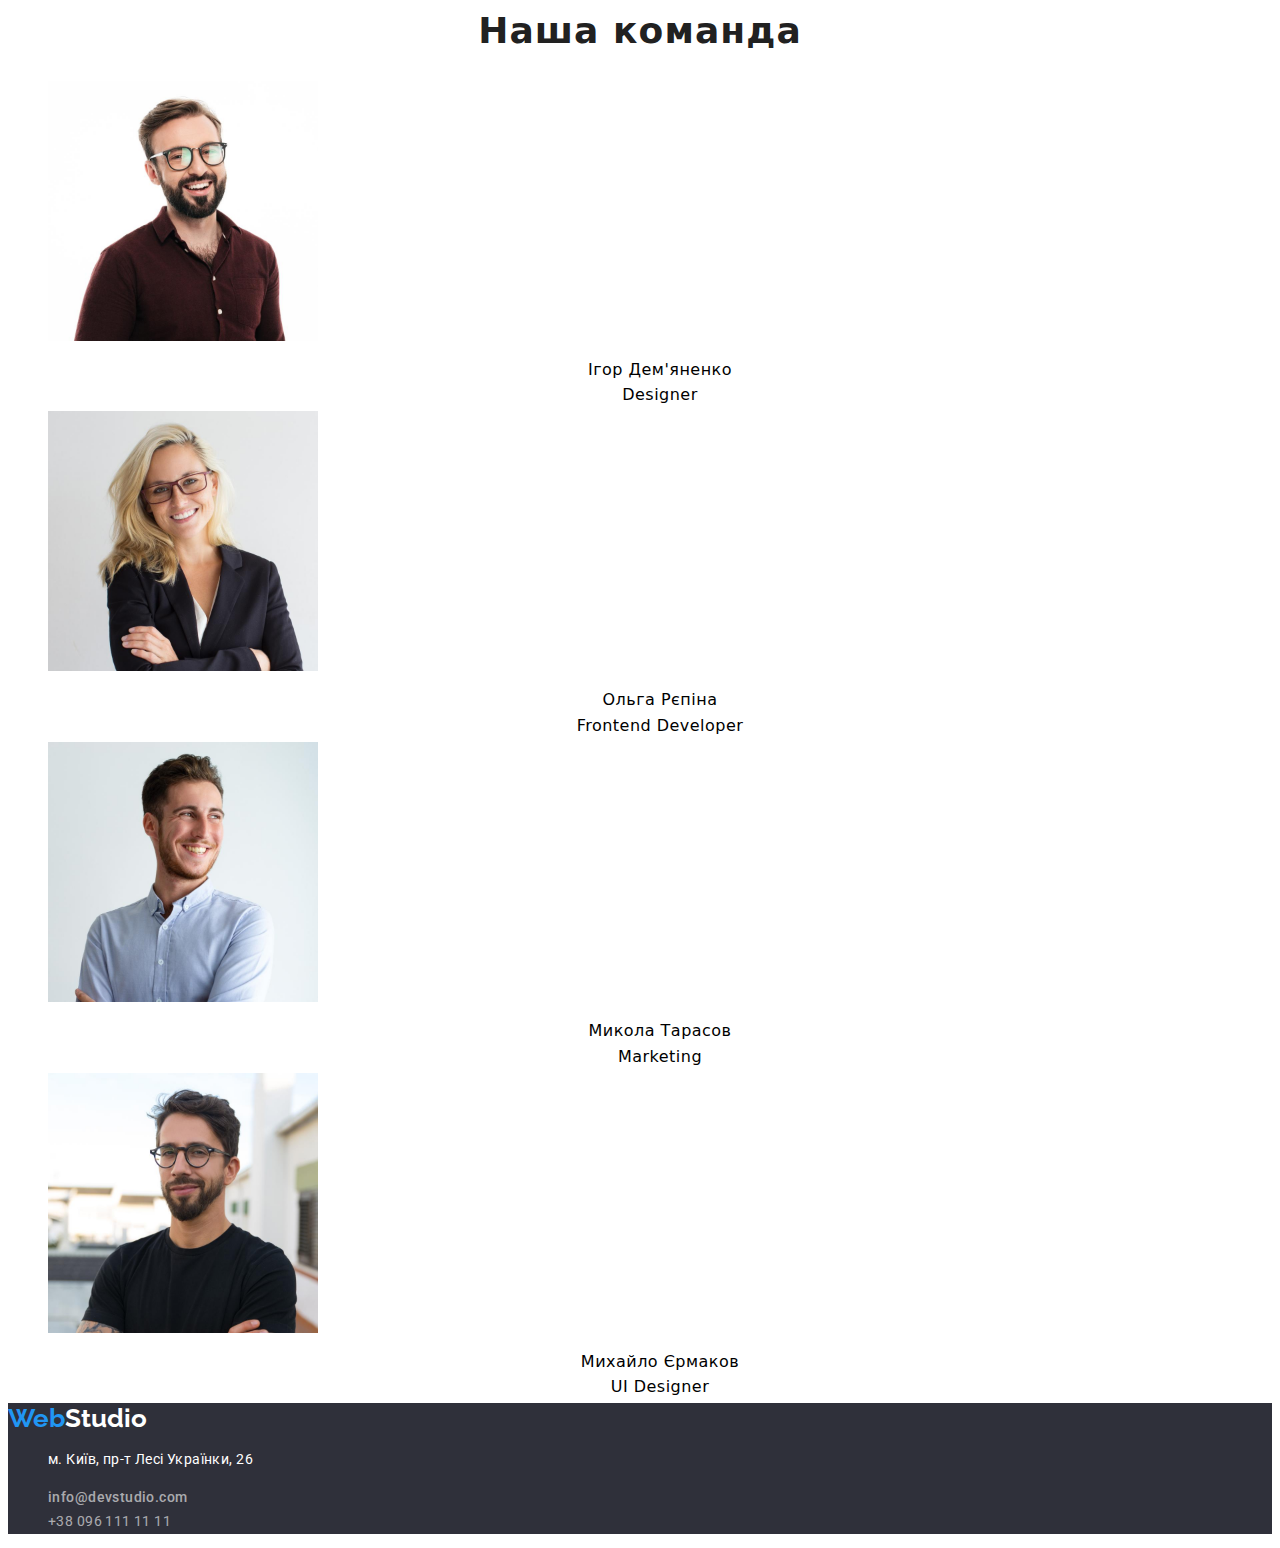
==== commit 4653102c: "current" ====
--- a/index.html
+++ b/index.html
@@ -21,12 +21,12 @@
             <a href="./index.html" class="logo-blue">Web<span class="logo-black">Studio</span></a>
             <ul class="site-nav list">
                 <li><a class="header-link current" href="./index.html">Студія</a></li>
-                <li><a class="header-link link" href="./portfolio.html">Портфоліо</a></li>
+                <li><a class="header-link current" href="./portfolio.html">Портфоліо</a></li>
                 <li><a class="header-link link" href="#">Контакти</a></li>
             </ul>
         </nav>
         <ul>
-            <li><a class="link current" href="mailto:info@devstudio.com">info@devstudio.com</a></li>
+            <li><a class="link" href="mailto:info@devstudio.com">info@devstudio.com</a></li>
             <li><a class="heder-tel-link" href="tel:+380961111111">+38 096 111 11 11</a></li>
         </ul>
     </header>
--- a/css/styles.css
+++ b/css/styles.css
@@ -42,21 +42,19 @@
 a {
   text-decoration: none;
 }
-
-.site-nav.header-link.link {
-
-  font-family: 'Roboto';
-  font-style: normal;
+.header-link { 
+  color: var(--title-text-color);
   font-weight: 500;
   font-size: 14px;
   line-height: 1.1;
   letter-spacing: 0.02em;
-
-  color:var(--title-text-color)
-}
-
-.site-nav.header-link.link:hover,
-.site-nav.header-link.link:focus {
+}
+.header-link.current {
+  color: var(--accent-color)
+}
+
+.header-link:hover,
+.header-link:focus {
   color: var(--accent-color)
 }
 
@@ -66,7 +64,7 @@
 
 /*електронна адреса і телефон*/
 
-.link .current {
+.link {
   font-weight: 500;
   font-size: 14px;
   line-height: 1.1;
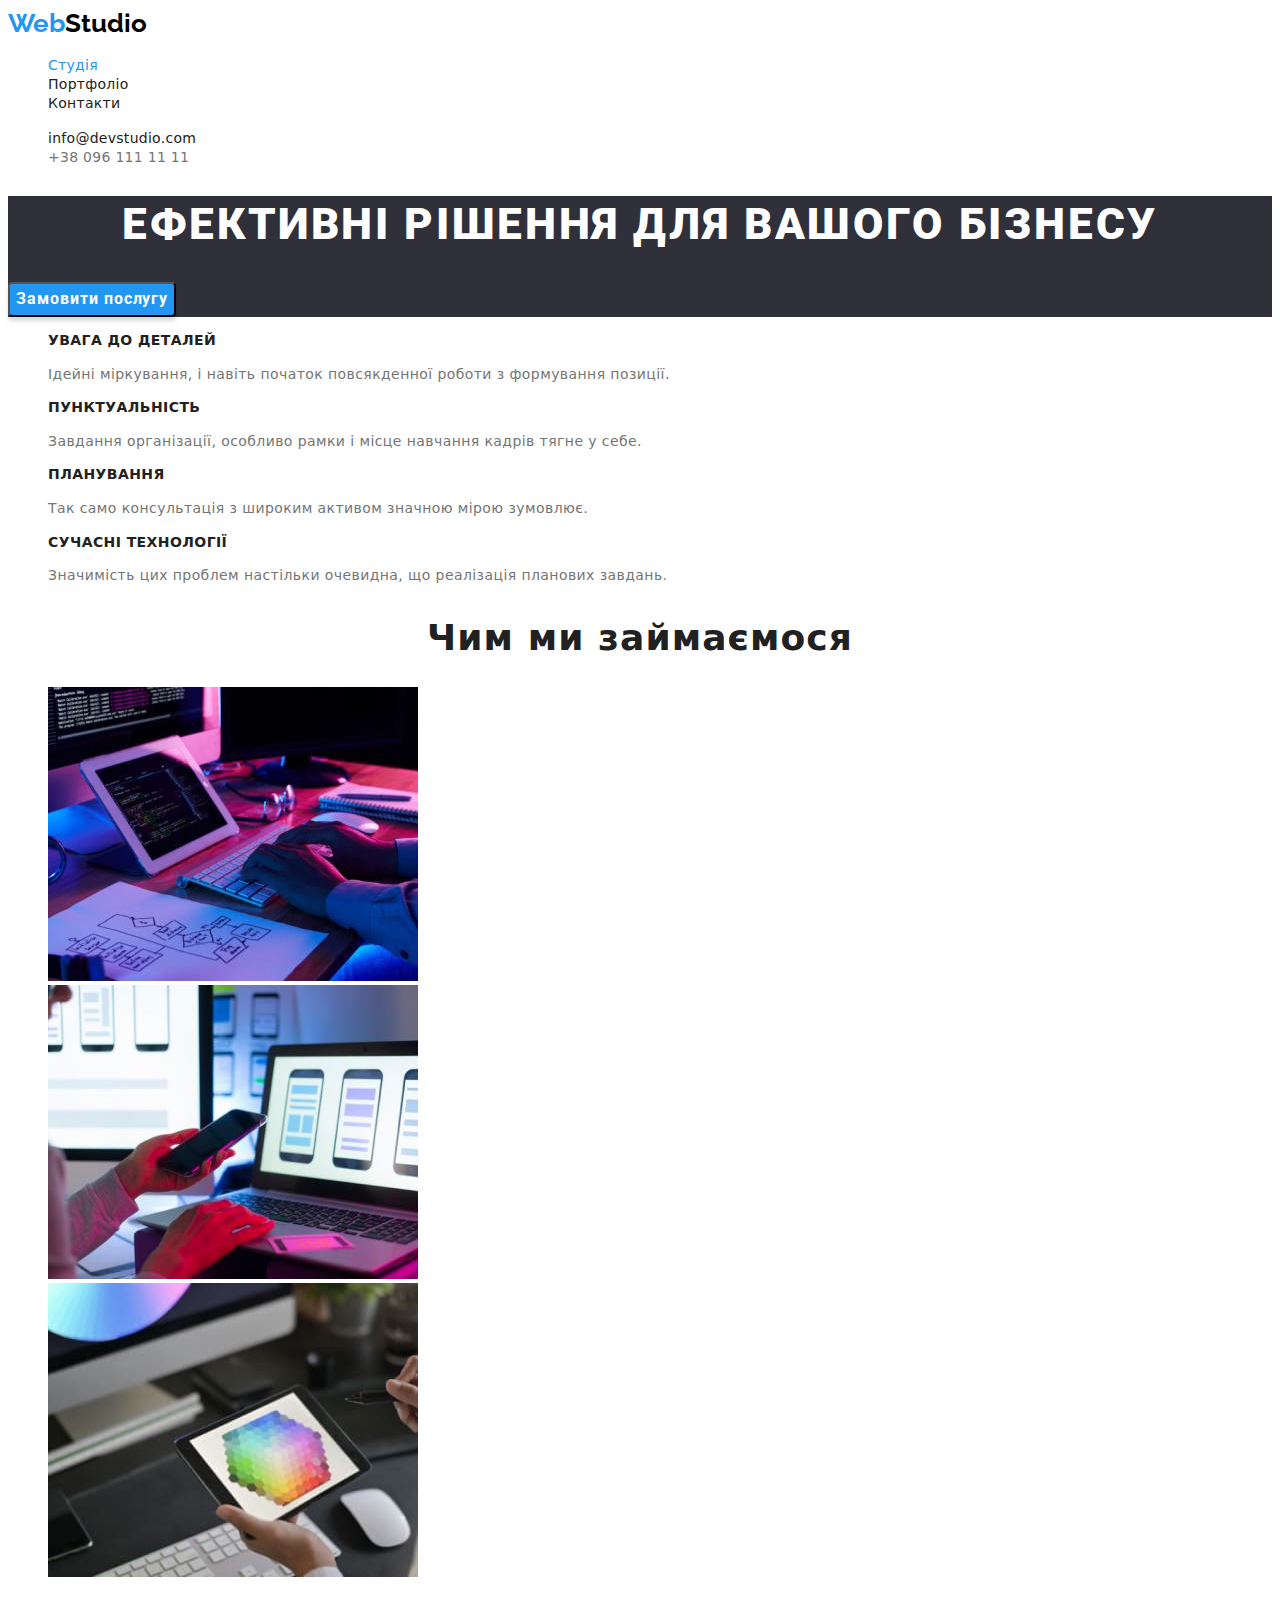
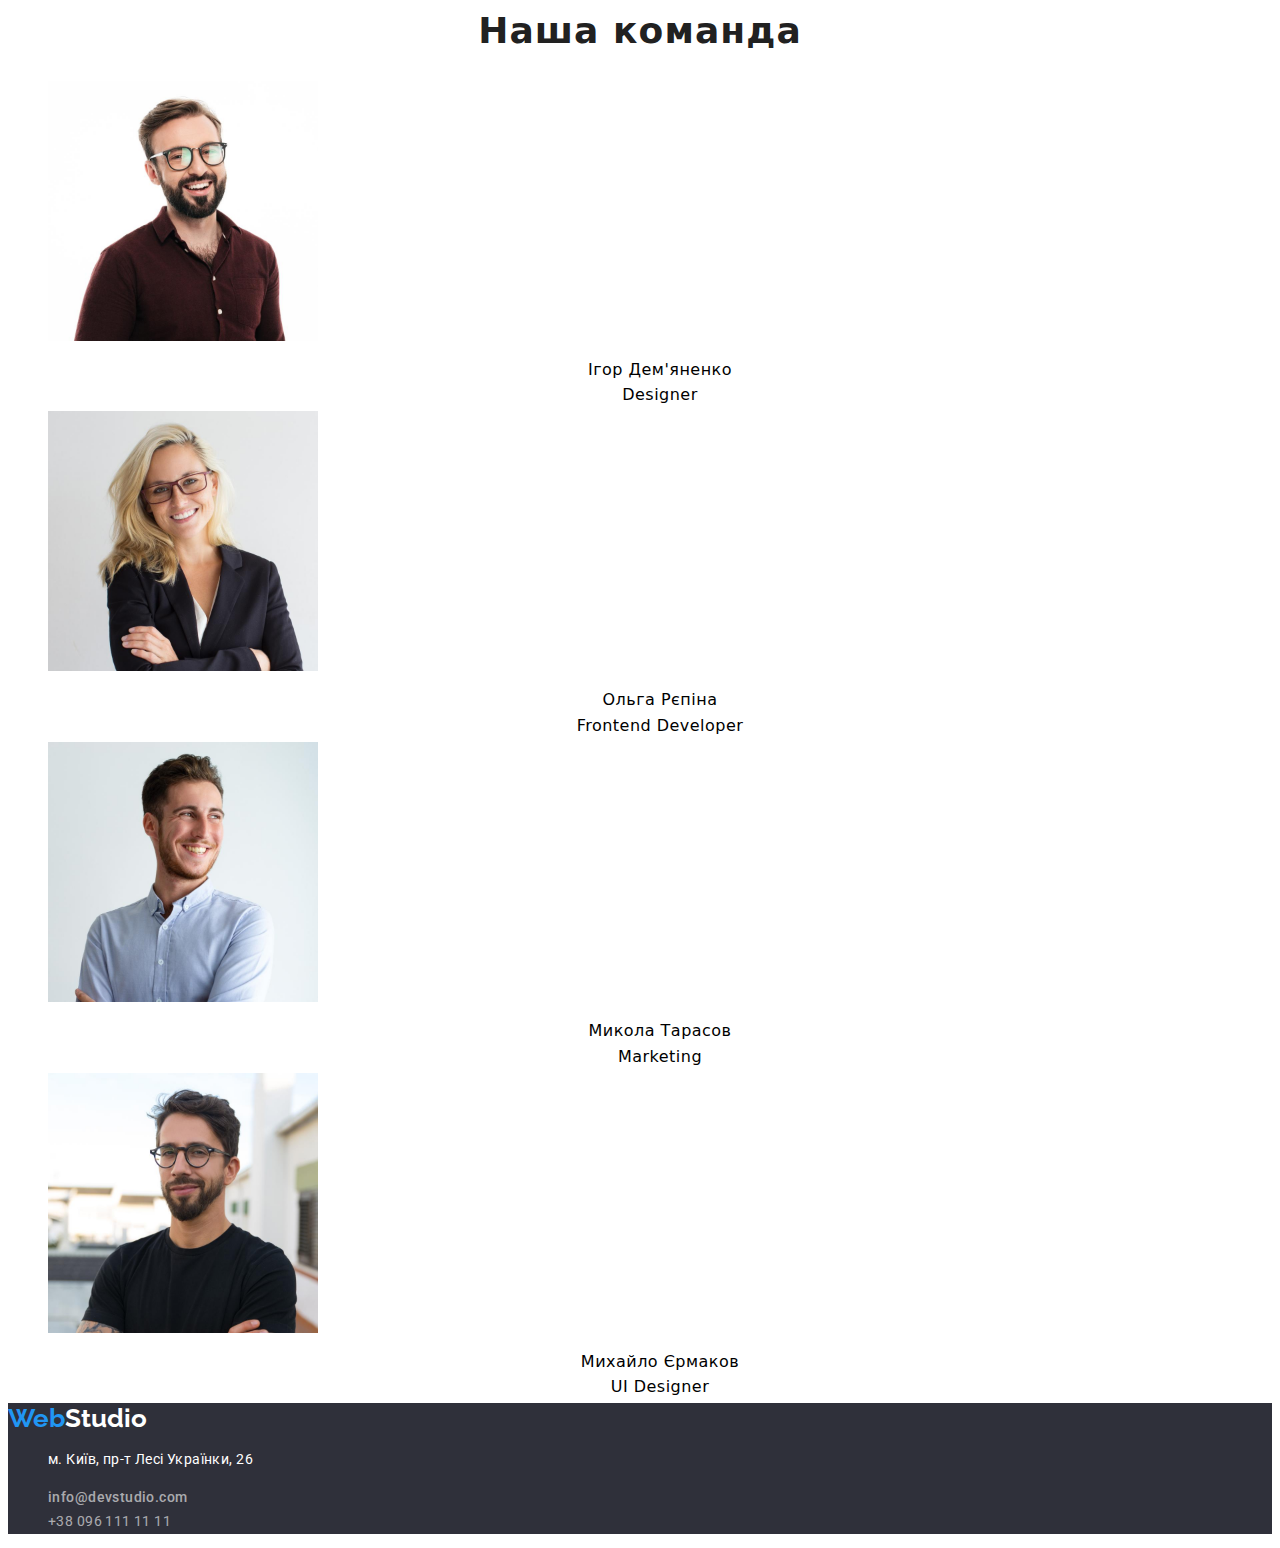
==== commit 65deab91: "допрацювання з посиланнями" ====
--- a/index.html
+++ b/index.html
@@ -20,8 +20,8 @@
         <nav>
             <a href="./index.html" class="logo-blue">Web<span class="logo-black">Studio</span></a>
             <ul class="site-nav list">
-                <li><a class="header-link current" href="./index.html">Студія</a></li>
-                <li><a class="header-link current" href="./portfolio.html">Портфоліо</a></li>
+                <li><a class="header-link link current" href="./index.html">Студія</a></li>
+                <li><a class="header-link link" href="./portfolio.html">Портфоліо</a></li>
                 <li><a class="header-link link" href="#">Контакти</a></li>
             </ul>
         </nav>
--- a/css/styles.css
+++ b/css/styles.css
@@ -1,11 +1,12 @@
 /*body font-family:'Roboto';*/
 :root {
-  --primary-text-color:#757575;
+  --primary-text-color: #757575;
   --title-text-color: #212121;
   --accent-color: #2196F3;
   --accent-black-color: #000000;
   --primary-white-color: #FFFFFF;
-  --primary-button-color:#F5F4FA;
+  --primary-button-color: #F5F4FA;
+  --primary-grey-color:rgba(255, 255, 255, 0.6);
 }
 
 body {
@@ -13,9 +14,11 @@
   font-family: system-ui, -apple-system, BlinkMacSystemFont, "Segoe UI", Roboto,
     Oxygen, Ubuntu, Cantarell, "Open Sans", "Helvetica Neue", sans-serif;
 }
+
 .hero {
   background: #2F303A;
 }
+
 /*логотип*/
 .logo-blue {
   font-family: "Raleway";
@@ -29,26 +32,32 @@
 .logo-black {
   color: var(--accent-black-color)
 }
+
 .logo-white {
-color: var(--primary-white-color)
-}
+  color: var(--primary-white-color)
+}
+
 /*навігація*/
 ul {
   list-style: none;
 }
+
 .list {
   list-style: none;
 }
+
 a {
   text-decoration: none;
 }
-.header-link { 
+
+.header-link {
   color: var(--title-text-color);
   font-weight: 500;
   font-size: 14px;
   line-height: 1.1;
   letter-spacing: 0.02em;
 }
+
 .header-link.current {
   color: var(--accent-color)
 }
@@ -59,7 +68,7 @@
 }
 
 a[href="#"] {
-  color:var(--title-text-color)
+  color: var(--title-text-color)
 }
 
 /*електронна адреса і телефон*/
@@ -71,6 +80,7 @@
   letter-spacing: 0.02em;
   color: var(--title-text-color)
 }
+
 .link:hover,
 .link:focus {
   color: var(--accent-color)
@@ -81,7 +91,7 @@
   font-size: 14px;
   line-height: 1.1;
   letter-spacing: 0.02em;
-  color:var(--primary-text-color)
+  color: var(--primary-text-color)
 }
 
 .heder-tel-link:hover,
@@ -111,10 +121,12 @@
 .button {
   cursor: pointer;
 }
+
 button:hover,
 button:focus {
   color: var(--accent-color)
 }
+
 .button.primary {
   background-color: var(--accent-color);
   box-shadow: 0px 4px 4px rgba(0, 0, 0, 0.15);
@@ -132,9 +144,12 @@
   letter-spacing: 0.06em;
   color: var(--primary-white-color)
 }
-.button.primary:hover,.button.primary:focus {
-  color: var(--accent-color)
-}
+
+.button.primary:hover,
+.button.primary:focus {
+  color: var(--accent-color)
+}
+
 .portfolio-button-blue {
   background-color: var(--accent-color);
   /* shadow-middle */
@@ -153,6 +168,7 @@
   letter-spacing: 0.03em;
   color: var(--primary-white-color)
 }
+
 .portfolio-button {
   background-color: var(--primary-button-color);
   border-radius: 4px;
@@ -167,6 +183,7 @@
   letter-spacing: 0.03em;
   color: var(--title-text-color);
 }
+
 /*Заголовки першої сторінки*/
 .hero-title {
   font-family: 'Roboto';
@@ -182,6 +199,7 @@
 
   color: var(--primary-white-color);
 }
+
 .main-title {
   font-weight: 700;
   font-size: 36px;
@@ -193,10 +211,10 @@
 
 .title {
   font-weight: 700;
-    font-size: 14px;
-    line-height: 1.1;
-    letter-spacing: 0.03em;
-    text-transform: uppercase;
+  font-size: 14px;
+  line-height: 1.1;
+  letter-spacing: 0.03em;
+  text-transform: uppercase;
 
   color: var(--title-text-color);
 }
@@ -210,6 +228,7 @@
   text-align: center;
   letter-spacing: 0.03em;
 }
+
 /*Заголовки портфоліо*/
 
 .section-title {
@@ -243,6 +262,7 @@
   text-align: center;
   letter-spacing: 0.03em;
 }
+
 .section-text {
   font-weight: 400;
   font-size: 16px;
@@ -267,9 +287,11 @@
   clip-path: inset(50%);
   margin: -1px;
 }
-.page-footer{
-background: #2F303A;
-}
+
+.page-footer {
+  background: #2F303A;
+}
+
 .footer-addres {
   font-family: 'Roboto';
   font-style: normal;
@@ -280,7 +302,7 @@
 
   letter-spacing: 0.03em;
 
-  color: #FFFFFF;
+  color: var(--primary-white-color)
 }
 
 .footer-link {
@@ -292,7 +314,7 @@
 
   letter-spacing: 0.03em;
 
-  color: rgba(255, 255, 255, 0.6);
+  color: var(--primary-grey-color)
 }
 
 .footer-tel-link {
@@ -305,5 +327,4 @@
 
   letter-spacing: 0.03em;
 
-  color: rgba(255, 255, 255, 0.6);
-}+  color: var(--primary-grey-color) }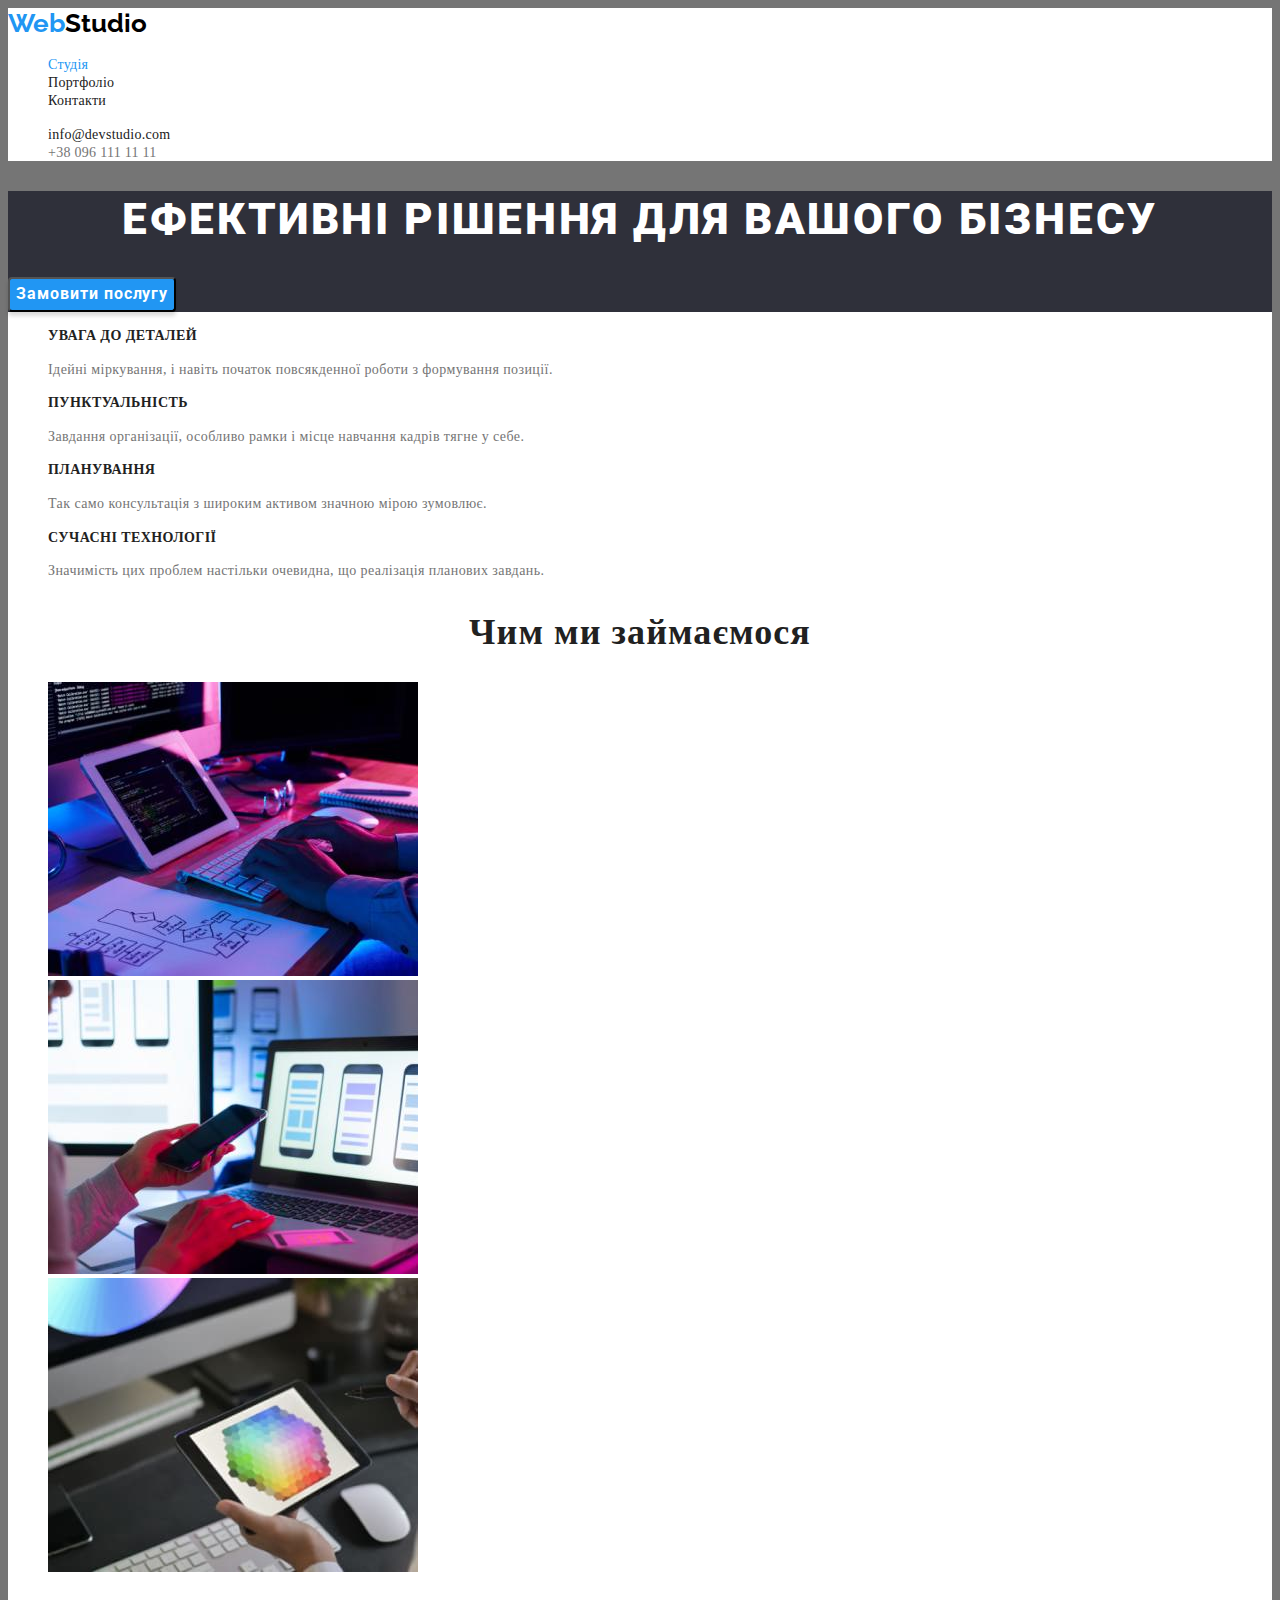
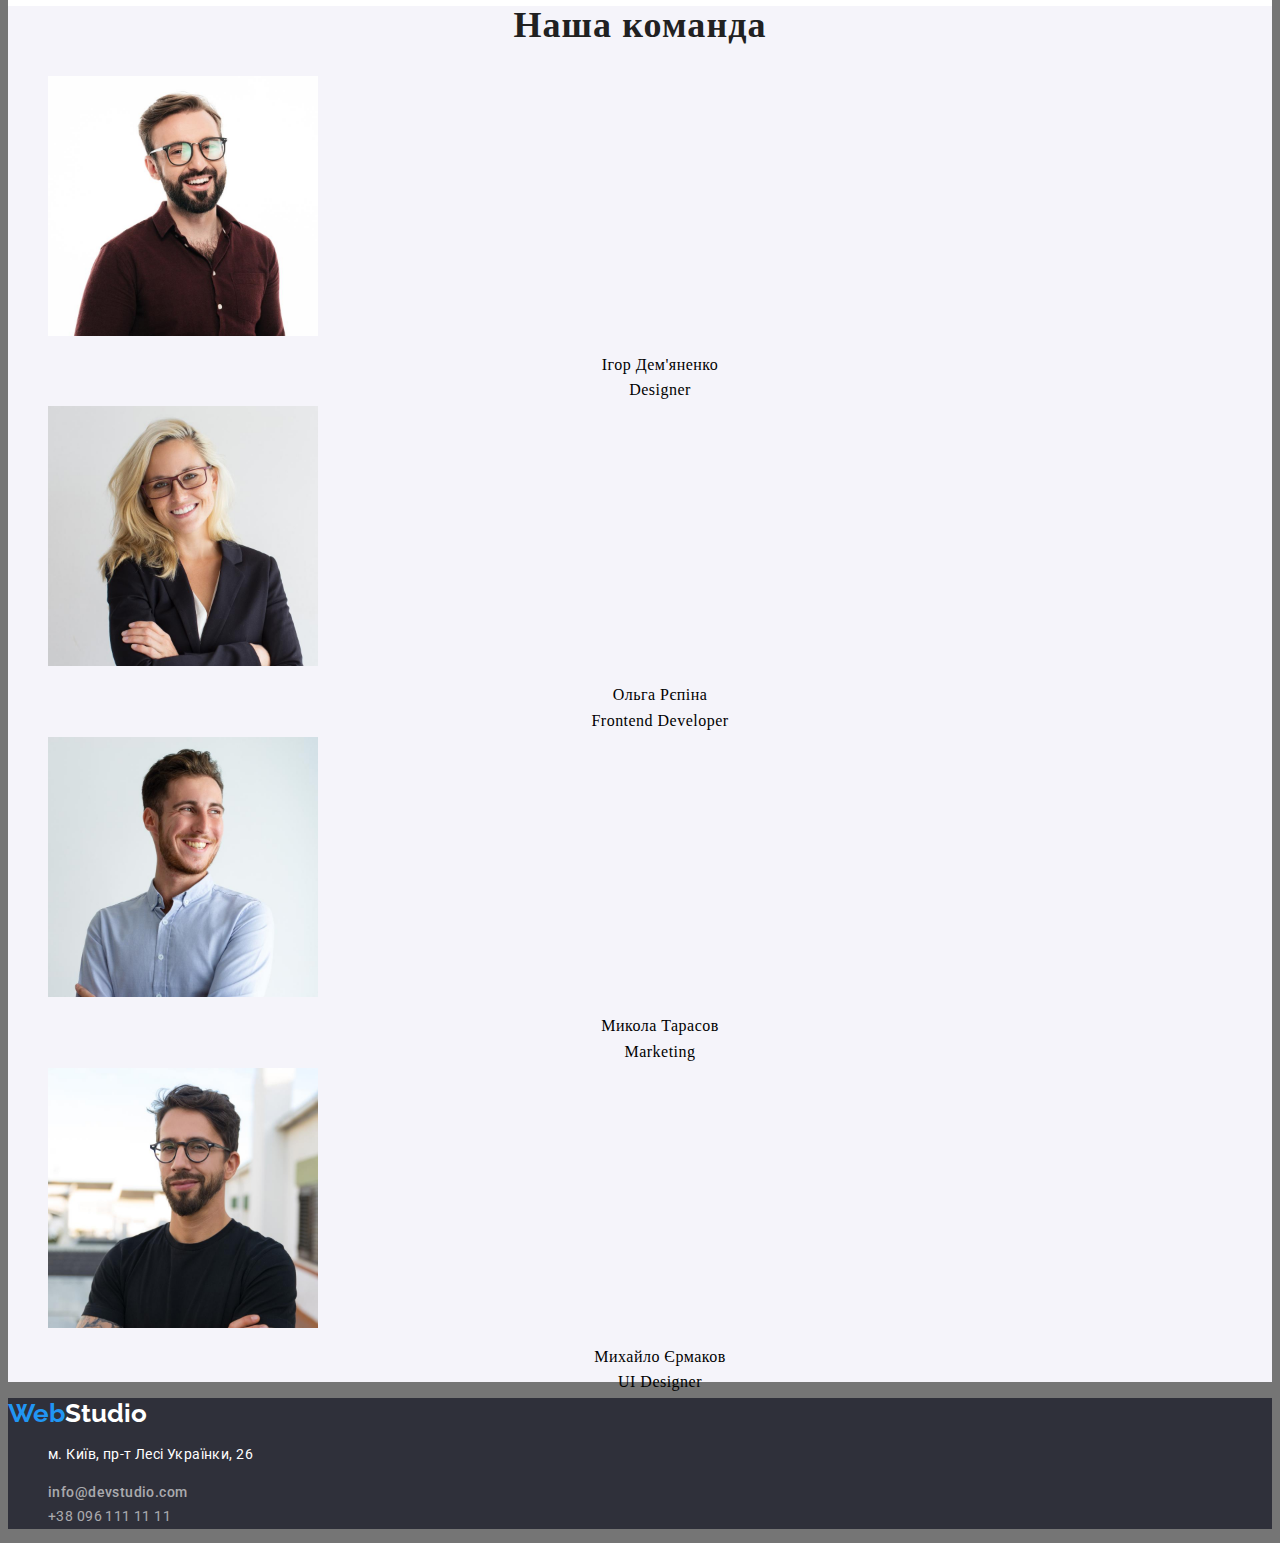
==== commit b1155eb1: "допрацювання 3" ====
--- a/index.html
+++ b/index.html
@@ -14,10 +14,10 @@
     <link rel="stylesheet" href="./css/styles.css">
 </head>
 
-<body>
+<body class="body">
     <!--Верхня лінія-->
     <header class="header-page">
-        <nav>
+        <nav class="container">
             <a href="./index.html" class="logo-blue">Web<span class="logo-black">Studio</span></a>
             <ul class="site-nav list">
                 <li><a class="header-link link current" href="./index.html">Студія</a></li>
@@ -31,11 +31,11 @@
         </ul>
     </header>
     <!--Main-->
-    <main>
+    <main class="main">
         <!--Заголовок-->
         <section class="hero">
             <h1 class="hero-title">Ефективні рішення для вашого бізнесу</h1>
-            <button class="button primary" type="button">Замовити послугу</button>
+            <button class="button-primary button" type="button">Замовити послугу</button>
         </section>
         <!--Особливості-->
         <section class="section">
@@ -70,7 +70,7 @@
             </ul>
         </section>
         <!--Наша команда-->
-        <section>
+        <section class="section-team">
             <h2 class="main-title">Наша команда</h2>
             <ul>
                 <li>
--- a/css/styles.css
+++ b/css/styles.css
@@ -3,18 +3,26 @@
   --primary-text-color: #757575;
   --title-text-color: #212121;
   --accent-color: #2196F3;
+  --active-blue:#188CE8;
   --accent-black-color: #000000;
   --primary-white-color: #FFFFFF;
   --primary-button-color: #F5F4FA;
   --primary-grey-color:rgba(255, 255, 255, 0.6);
 }
 
-body {
+.body {
+  background-color: var(--primary-text-color);
+  font-family:Roboto sans-serif;
+}
+.header-page {
+  background-color: var(--primary-white-color)
+}
+.main {
   background-color: var(--primary-white-color);
-  font-family: system-ui, -apple-system, BlinkMacSystemFont, "Segoe UI", Roboto,
-    Oxygen, Ubuntu, Cantarell, "Open Sans", "Helvetica Neue", sans-serif;
-}
-
+}
+.container {
+  color: var(--primary-white-color);
+}
 .hero {
   background: #2F303A;
 }
@@ -104,7 +112,6 @@
   font-weight: 900;
   font-size: 44px;
   line-height: 1.3;
-  /* or 136% */
 
   text-align: center;
   letter-spacing: 0.06em;
@@ -113,77 +120,57 @@
   color: var(--primary-white-color)
 }
 
-.button {
-  color: var(--title-text-color);
-  background-color: var(--primary-white-color);
+.section-team {
+  background-color: var(--primary-button-color)
 }
 
 .button {
   cursor: pointer;
 }
 
-button:hover,
-button:focus {
-  color: var(--accent-color)
-}
-
-.button.primary {
+.button-primary {
+
   background-color: var(--accent-color);
   box-shadow: 0px 4px 4px rgba(0, 0, 0, 0.15);
   border-radius: 4px;
 
   font-family: 'Roboto';
-  font-style: normal;
   font-weight: 700;
   font-size: 16px;
   line-height: 1.8;
-  /* identical to box height, or 188% */
   display: flex;
   align-items: center;
-  text-align: center;
   letter-spacing: 0.06em;
-  color: var(--primary-white-color)
-}
-
-.button.primary:hover,
-.button.primary:focus {
-  color: var(--accent-color)
-}
-
-.portfolio-button-blue {
-  background-color: var(--accent-color);
-  /* shadow-middle */
-  box-shadow: 0px 3px 1px rgba(0, 0, 0, 0.1),
-    0px 1px 2px rgba(0, 0, 0, 0.08),
-    0px 2px 2px rgba(0, 0, 0, 0.12);
+
+  color: var(--primary-white-color)
+}
+
+.button-primary:hover,
+.button-primary:focus {
+  background-color: var(--active-blue);
+  box-shadow: 0px 4px 4px rgba(0, 0, 0, 0.15);
   border-radius: 4px;
-
-  font-family: 'Roboto';
-  font-style: normal;
-  font-weight: 500;
-  font-size: 16px;
-  line-height: 1.6;
-  /* identical to box height, or 162% */
-  text-align: center;
-  letter-spacing: 0.03em;
-  color: var(--primary-white-color)
 }
 
 .portfolio-button {
   background-color: var(--primary-button-color);
   border-radius: 4px;
-  font-family: 'Roboto';
-  font-style: normal;
+
+  font-family: 'Roboto';
   font-weight: 500;
   font-size: 16px;
   line-height: 1.6;
-  /* identical to box height, or 162% */
-
-  text-align: center;
-  letter-spacing: 0.03em;
-  color: var(--title-text-color);
-}
-
+  letter-spacing: 0.03em;
+
+  color: var(--title-text-color);
+}
+.portfolio-button:hover,
+.portfolio-button:focus {
+  background-color: var(--accent-color);
+  box-shadow: 0px 3px 1px rgba(0, 0, 0, 0.1), 0px 1px 2px rgba(0, 0, 0, 0.08), 0px 2px 2px rgba(0, 0, 0, 0.12);
+  border-radius: 4px;
+  color: var(--primary-white-color)
+}
 /*Заголовки першої сторінки*/
 .hero-title {
   font-family: 'Roboto';
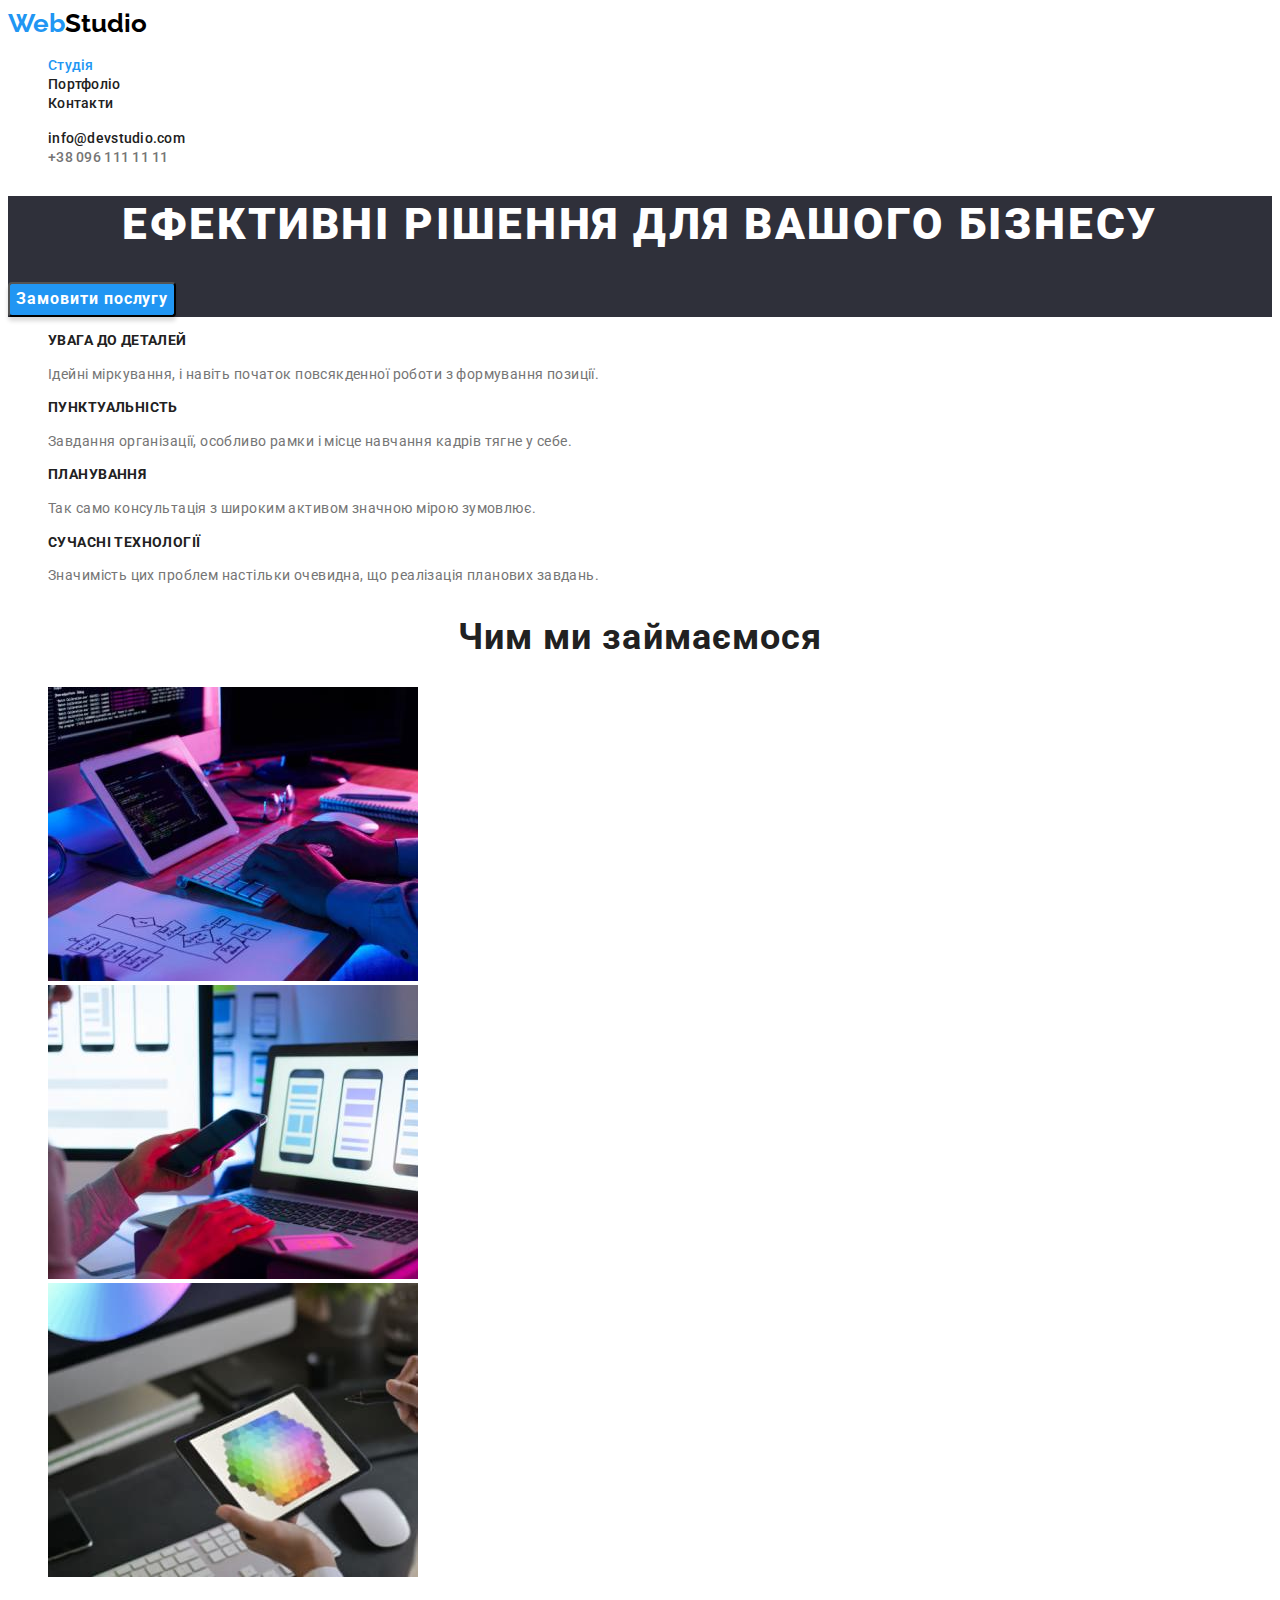
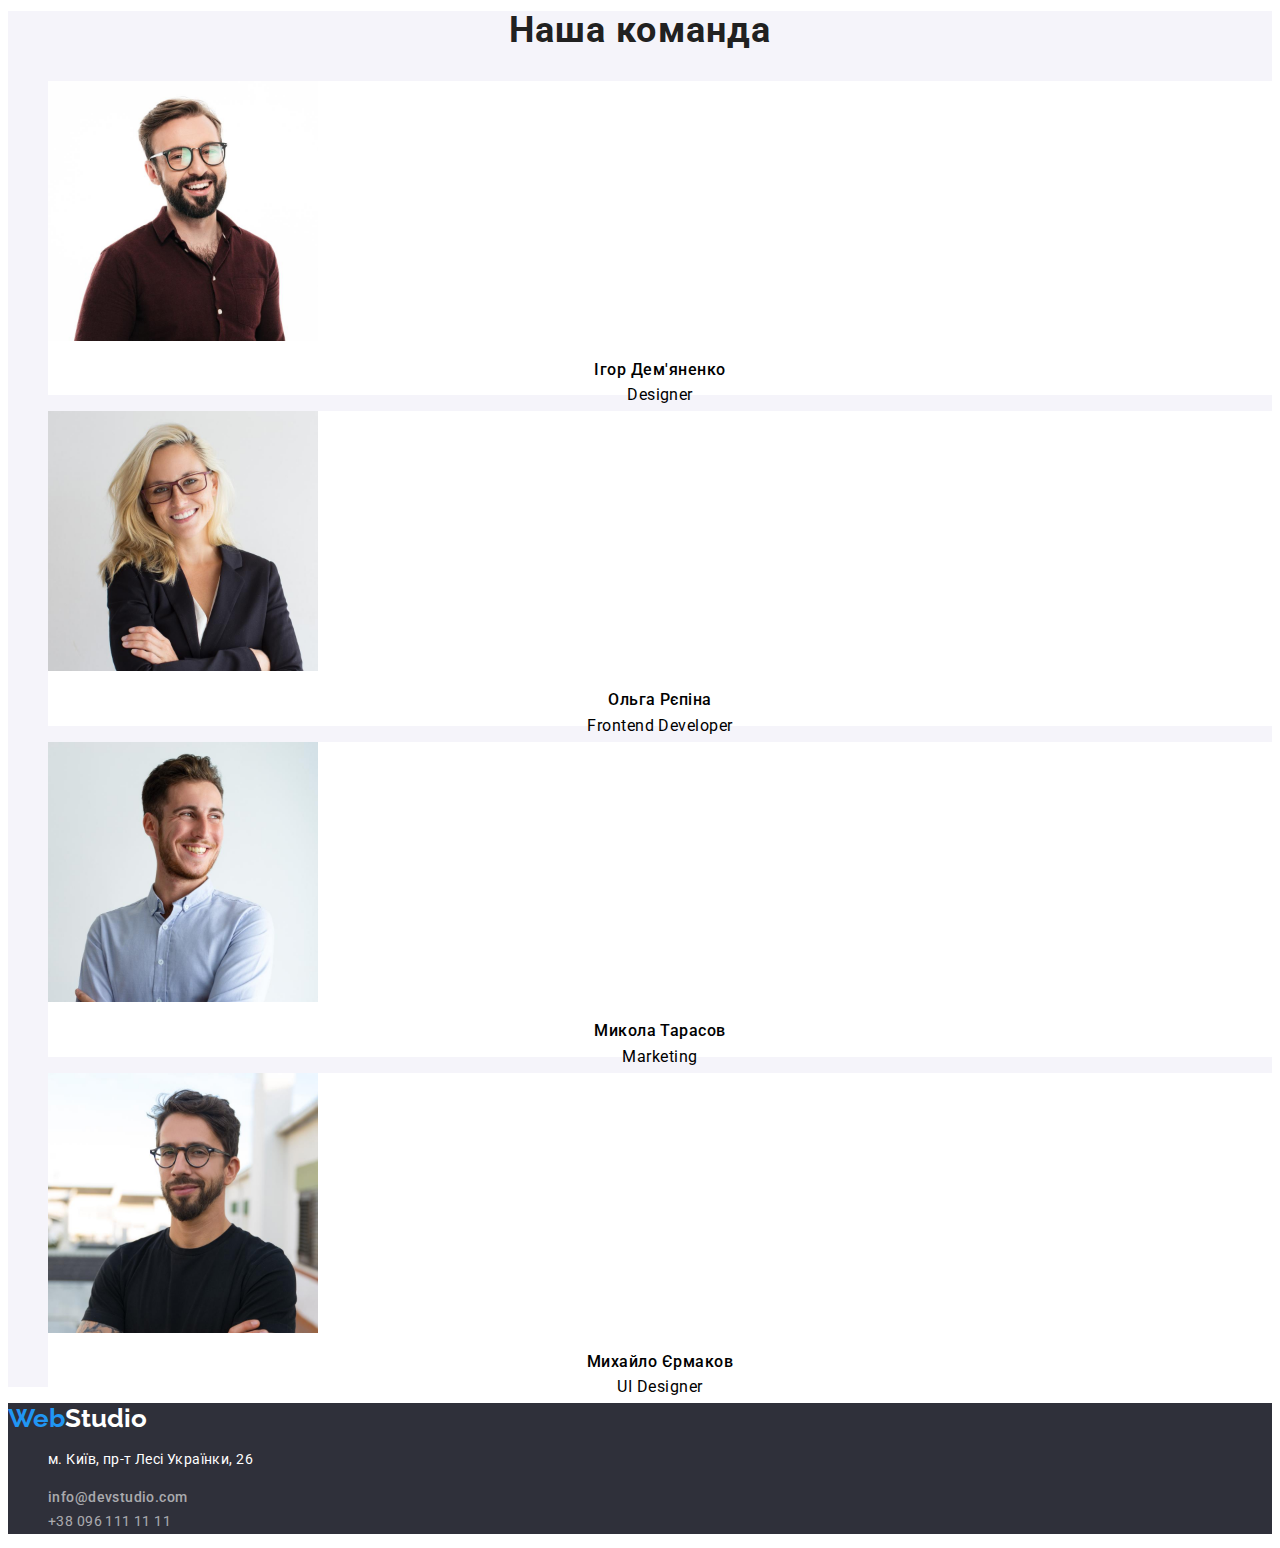
==== commit c42f9824: "допрацювання3" ====
--- a/index.html
+++ b/index.html
@@ -14,7 +14,7 @@
     <link rel="stylesheet" href="./css/styles.css">
 </head>
 
-<body class="body">
+<body>
     <!--Верхня лінія-->
     <header class="header-page">
         <nav class="container">
@@ -31,7 +31,7 @@
         </ul>
     </header>
     <!--Main-->
-    <main class="main">
+    <main>
         <!--Заголовок-->
         <section class="hero">
             <h1 class="hero-title">Ефективні рішення для вашого бізнесу</h1>
@@ -72,23 +72,23 @@
         <!--Наша команда-->
         <section class="section-team">
             <h2 class="main-title">Наша команда</h2>
-            <ul>
-                <li>
+            <ul class="main-page-foto">
+                <li class="main-foto">
                     <img src="images/demyanenko.jpg" alt="Ігор Дем'яненко" width="270" height="260">
                     <h3 class="name-title">Ігор Дем'яненко</h3>
                     <p class="text">Designer</p>
                 </li>
-                <li>
+                <li class="main-foto">
                     <img src="images/repina.jpg" alt="Ольга Рєпіна" width="270" height="260">
                     <h3 class="name-title">Ольга Рєпіна</h3>
                     <p class="text">Frontend Developer</p>
                 </li>
-                <li>
+                <li class="main-foto">
                     <img src="images/tarasov.jpg" alt="Микола Тарасов" width="270" height="260">
                     <h3 class="name-title">Микола Тарасов</h3>
                     <p class="text">Marketing</p>
                 </li>
-                <li>
+                <li class="main-foto">
                     <img src="images/yermakov.jpg" alt="Михайло Єрмаков" width="270" height="260">
                     <h3 class="name-title">Михайло Єрмаков</h3>
                     <p class="text">UI Designer</p>
@@ -102,7 +102,7 @@
         <address>
             <ul class="link">
                 <li>
-                    <p class="footer-addres link">м. Київ, пр-т Лесі Українки, 26</p>
+                    <p class="footer-addres">м. Київ, пр-т Лесі Українки, 26</p>
                 </li>
                 <li><a class="footer-link link" href="mailto:info@devstudio.com">info@devstudio.com</a>
                 </li>
--- a/css/styles.css
+++ b/css/styles.css
@@ -3,26 +3,18 @@
   --primary-text-color: #757575;
   --title-text-color: #212121;
   --accent-color: #2196F3;
-  --active-blue:#188CE8;
+  --active-blue: #188CE8;
   --accent-black-color: #000000;
   --primary-white-color: #FFFFFF;
   --primary-button-color: #F5F4FA;
-  --primary-grey-color:rgba(255, 255, 255, 0.6);
-}
-
-.body {
-  background-color: var(--primary-text-color);
-  font-family:Roboto sans-serif;
-}
-.header-page {
-  background-color: var(--primary-white-color)
-}
-.main {
+  --primary-grey-color: rgba(255, 255, 255, 0.6);
+}
+
+body {
   background-color: var(--primary-white-color);
-}
-.container {
-  color: var(--primary-white-color);
-}
+  font-family: Roboto, sans-serif;
+}
+
 .hero {
   background: #2F303A;
 }
@@ -124,17 +116,16 @@
   background-color: var(--primary-button-color)
 }
 
-.button {
-  cursor: pointer;
+.main-foto {
+  background-color: var(--primary-white-color);
 }
 
 .button-primary {
-
   background-color: var(--accent-color);
   box-shadow: 0px 4px 4px rgba(0, 0, 0, 0.15);
   border-radius: 4px;
 
-  font-family: 'Roboto';
+  font-family: inherit;
   font-weight: 700;
   font-size: 16px;
   line-height: 1.8;
@@ -142,7 +133,9 @@
   align-items: center;
   letter-spacing: 0.06em;
 
-  color: var(--primary-white-color)
+  color: var(--primary-white-color);
+
+  cursor: pointer;
 }
 
 .button-primary:hover,
@@ -163,7 +156,10 @@
   letter-spacing: 0.03em;
 
   color: var(--title-text-color);
-}
+
+  cursor: pointer;
+}
+
 .portfolio-button:hover,
 .portfolio-button:focus {
   background-color: var(--accent-color);
@@ -171,6 +167,7 @@
   border-radius: 4px;
   color: var(--primary-white-color)
 }
+
 /*Заголовки першої сторінки*/
 .hero-title {
   font-family: 'Roboto';
@@ -210,7 +207,6 @@
   font-weight: 500;
   font-size: 16px;
   line-height: 1.1;
-  /* identical to box height */
 
   text-align: center;
   letter-spacing: 0.03em;
@@ -222,7 +218,6 @@
   font-weight: 700;
   font-size: 18px;
   line-height: 2;
-  /* identical to box height, or 200% */
 
   letter-spacing: 0.06em;
   color: var(--title-text-color);
@@ -233,7 +228,6 @@
   font-weight: 400;
   font-size: 14px;
   line-height: 1.7;
-  /* or 171% */
 
   letter-spacing: 0.03em;
 
@@ -244,7 +238,6 @@
   font-weight: 400;
   font-size: 16px;
   line-height: 1.1px;
-  /* identical to box height */
 
   text-align: center;
   letter-spacing: 0.03em;
@@ -254,7 +247,6 @@
   font-weight: 400;
   font-size: 16px;
   line-height: 1.8;
-  /* identical to box height, or 188% */
 
   letter-spacing: 0.03em;
 
@@ -285,7 +277,6 @@
   font-weight: 400;
   font-size: 14px;
   line-height: 1.7;
-  /* or 171% */
 
   letter-spacing: 0.03em;
 
@@ -297,7 +288,6 @@
   font-style: normal;
   font-size: 14px;
   line-height: 1.7;
-  /* or 171% */
 
   letter-spacing: 0.03em;
 
@@ -310,8 +300,8 @@
   font-weight: 400;
   font-size: 14px;
   line-height: 1.7;
-  /* or 171% */
-
-  letter-spacing: 0.03em;
-
-  color: var(--primary-grey-color) }+
+  letter-spacing: 0.03em;
+
+  color: var(--primary-grey-color)
+}